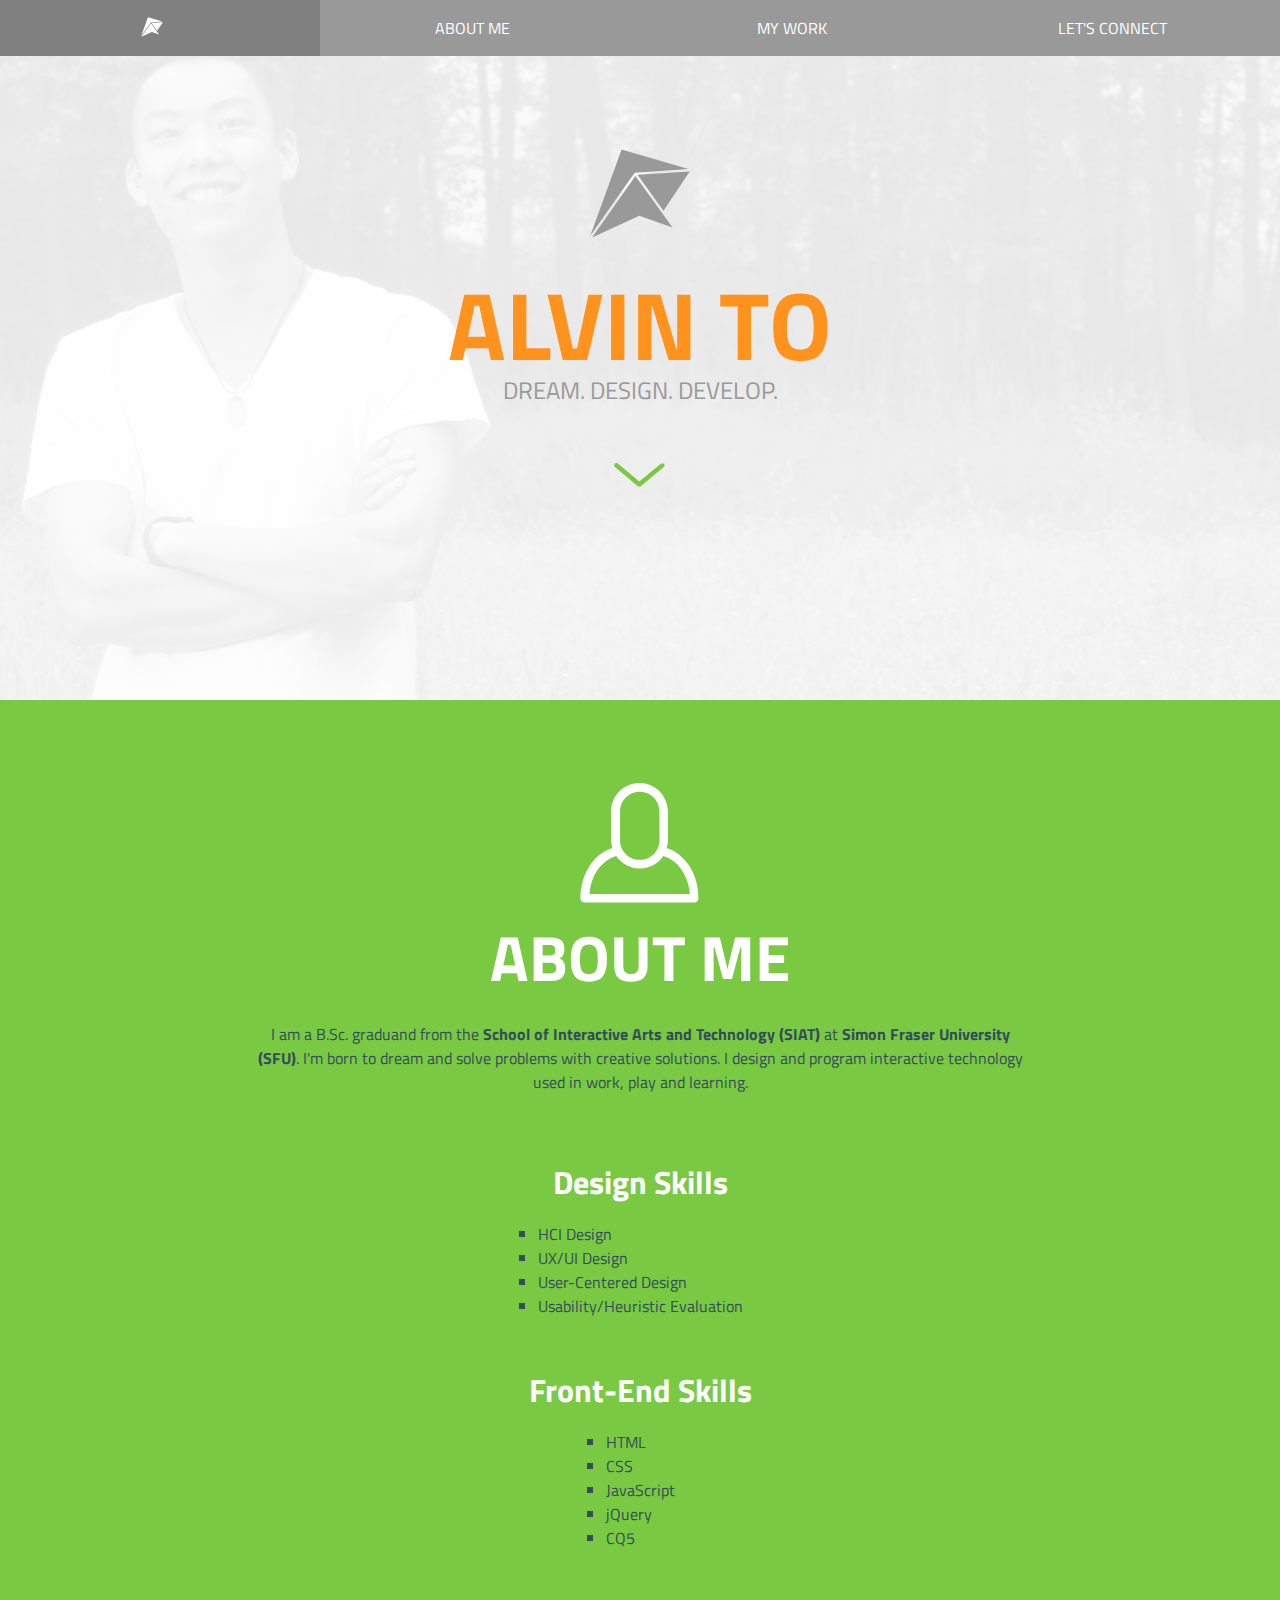
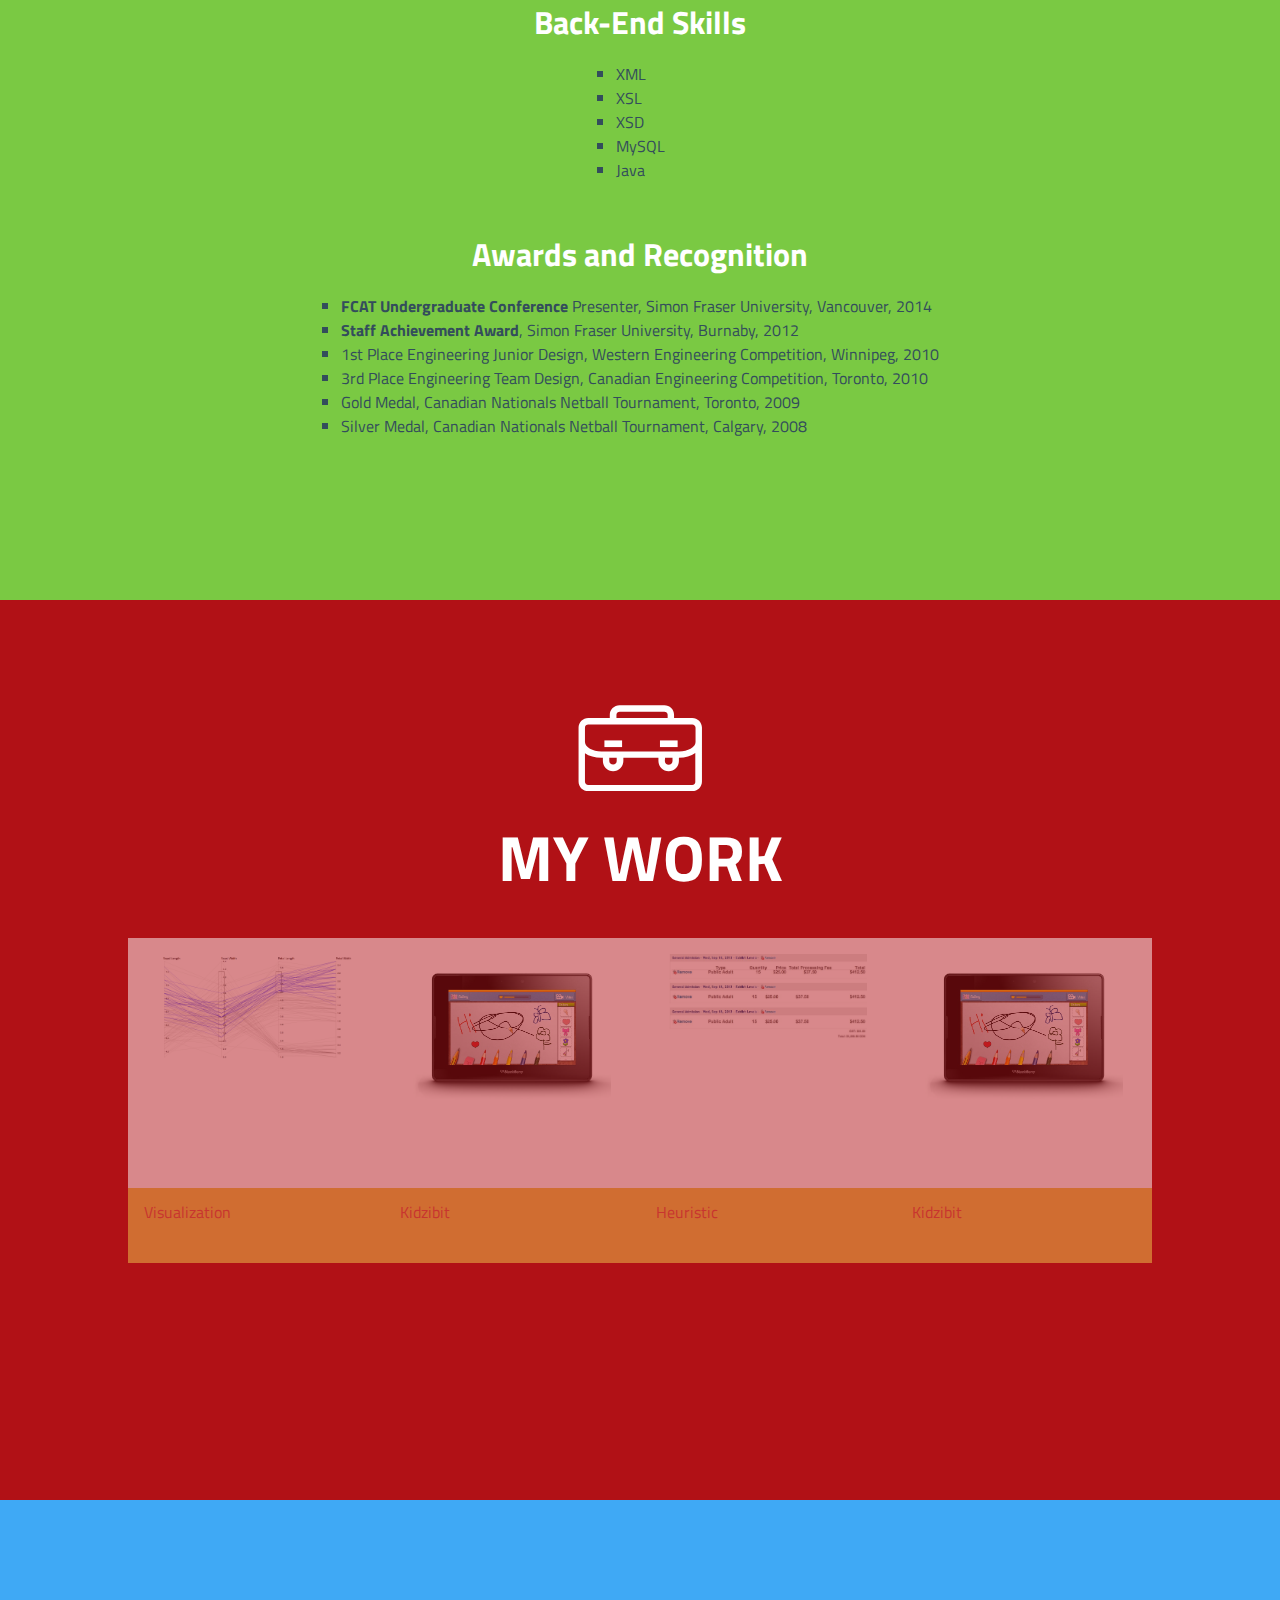
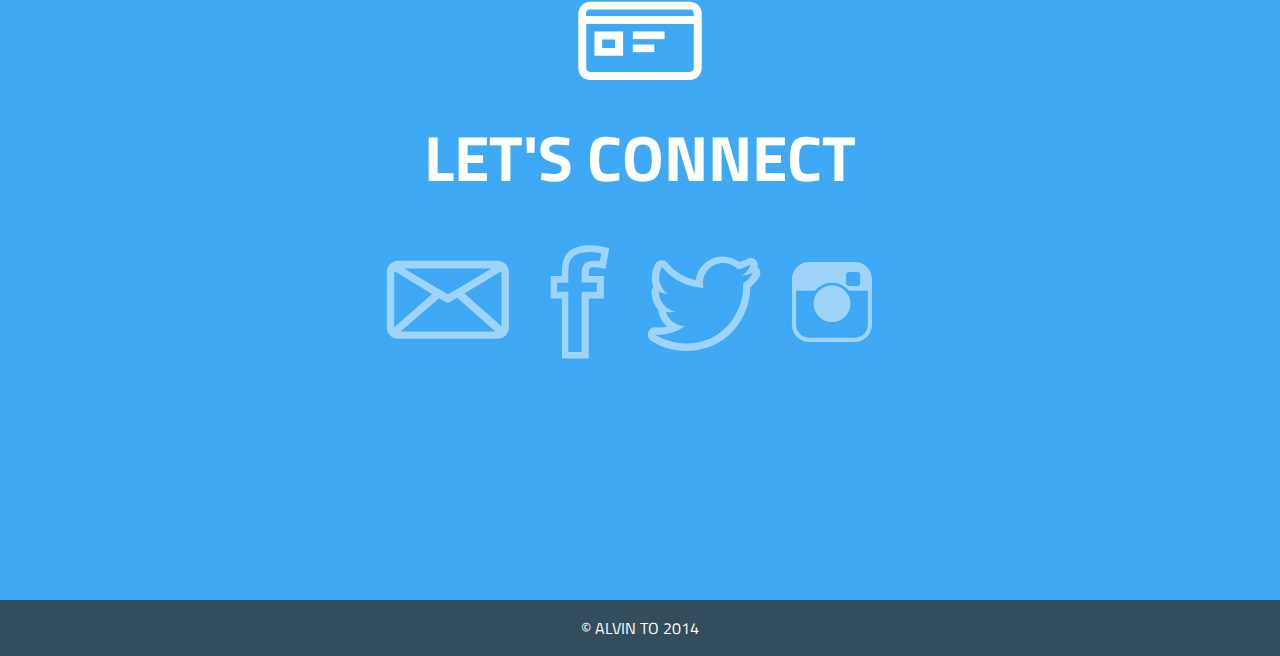
==== code/index.html @ deee322d "validated; added heuristic project to #work" ====
<!DOCTYPE html>
<html lang="en">
	<head>
		<meta charset="utf-8">
		<meta name="viewport" content="width=device-width, initial-scale=1.0">
		<title>Alvin To's Portfolio</title>
		<link href='http://fonts.googleapis.com/css?family=Titillium+Web:400,200,400italic,300italic,300,200italic,700,700italic,600italic,600,900' rel='stylesheet' type='text/css'>
		<link rel="shortcut icon" href="icons/favicon.ico" type="image/x-icon" />
		<link rel="stylesheet" href="css/main.css">
		<link rel="stylesheet" href="css/icons.css">
		<link rel="stylesheet" href="css/grid.css">
		<script type="text/javascript" src="js/jquery.js"></script>
    	<script type="text/javascript" src="js/ui.js"></script>
	</head>
	<body>
		<header class="fixed">
			<a id="navToggle"><img id="menu_list" alt="menu" src="icons/menu.svg"></a>
      		<nav class="grid">   
      			<div class="col-1of4">
		        	<a href="index.html" class="main-menu"><img id="home" alt="logo" src="img/logo100_white.svg"></a>
		        </div>   
		        <div class="col-1of4">
		        	<a href="#about" class="main-menu">ABOUT ME</a>
		        </div>
		        <div class="col-1of4">
		        	<a href="#work" class="main-menu">MY WORK</a>
		        </div>
		        <div class="col-1of4">
		        	<a href="#connect" class="main-menu">LET'S CONNECT</a>
		        </div>
		    </nav>
	    </header>
		<section id="landing" class="height_container">
			<div class="col-1of1">
				<a href="index.html"><img id="logo" class="fade_out" alt="logo" src="img/logo100_grey.svg"></a>
			</div>
			<div class="col-1of1">
				<h1>ALVIN TO</h1>
				<h4>DREAM. DESIGN. DEVELOP.</h4>
			</div>
			<div class="col-1of1">
				<a href="#about"><img class="fade_out arrow" alt="down arrow" src="icons/down_arrow.svg"></a>
			</div>
		</section>
		<section id="about" class="height_container">
			<img alt="" class="section_icons" src="icons/profile.svg">
			<h2>ABOUT ME</h2>
			<div class="container center_bullets">
				<p>
					I am a B.Sc. graduand from the <a href="http://www.sfu.ca/siat.html">School of Interactive Arts and Technology (SIAT)</a> at <a href="http://www.sfu.ca">Simon Fraser University (SFU)</a>. I'm born to dream and solve problems with creative solutions. I design and program interactive technology used in work, play and learning.
				</p>
				<h3>
					Design Skills
				</h3>
				<ul>
					<li>HCI Design</li>
					<li>UX/UI Design</li>
					<li>User-Centered Design</li>
					<li>Usability/Heuristic Evaluation</li>
				</ul>
				<h3>
					Front-End Skills
				</h3>
				<ul>
					<li>HTML</li>
					<li>CSS</li>
					<li>JavaScript</li>
					<li>jQuery</li>
					<li>CQ5</li>
				</ul>
				<h3>
					Back-End Skills
				</h3>
				<ul>
					<li>XML</li>
					<li>XSL</li>
					<li>XSD</li>
					<li>MySQL</li>
					<li>Java</li>
				</ul>
				<h3>
					Awards and Recognition
				</h3>
				<ul>
					<li><a href="http://www.sfu.ca/fcat/blog/spring-2014/darkvoid-ugc-profile.html">FCAT Undergraduate Conference</a> Presenter, Simon Fraser University, Vancouver, 2014</li>
					<li><a href="http://www.sfu.ca/human-resources/recognition/staff-achievement-awards.html">Staff Achievement Award</a>, Simon Fraser University, Burnaby, 2012</li>
					<li>1st Place Engineering Junior Design, Western Engineering Competition, Winnipeg, 2010</li>
					<li>3rd Place Engineering Team Design, Canadian Engineering Competition, Toronto, 2010</li>
					<li>Gold Medal, Canadian Nationals Netball Tournament, Toronto, 2009</li>
					<li>Silver Medal, Canadian Nationals Netball Tournament, Calgary, 2008</li>
				</ul>
			</div>
		</section>
		<section id="work" class="height_container">
			<img alt="" class="section_icons" src="icons/portfolio.svg">
			<h2>MY WORK</h2>
			<div class="container">
				<div class="col-1of4">
					<div class=".tile_container fade_in">
						<a href="parallel.html">
							<div class="tile_background">
								<img alt="project" class="tile_image" src="img/parallel.png">
							</div>
							<div class="tile_description" >
								<p>
									Visualization
								</p>
							</div>
						</a>
					</div>
				</div>
				<div class="col-1of4">
					<div class=".tile_container fade_in">
						<a href="kidzibit.html">
							<div class="tile_background">
								<img alt="project" class="tile_image" src="img/kidzibit_01.jpg">
							</div>
							<div class="tile_description">
								<p>
									Kidzibit
								</p>
							</div>
						</a>
					</div>
				</div>
				<div class="col-1of4">
					<div class=".tile_container fade_in">
						<a href="science_world.html">
							<div class="tile_background">
								<img alt="project" class="tile_image" src="img/science_world_01.jpg">
							</div>
							<div class="tile_description" >
								<p>
									Heuristic
								</p>
							</div>
						</a>
					</div>
				</div>
				<div class="col-1of4">
					<div class=".tile_container fade_in">
						<a href="kidzibit.html">
							<div class="tile_background">
								<img alt="project" class="tile_image" src="img/kidzibit_01.jpg">
							</div>
							<div class="tile_description">
								<p>
									Kidzibit
								</p>
							</div>
						</a>
					</div>
				</div>
			</div>
		</section>
		<section id="connect" class="height_container">
			<img alt="" class="section_icons" src="icons/contact.svg">
			<h2>LET'S CONNECT</h2>
			<div class="container network_icons">
				<div class="col-1of4 fade_in">
					<a href="mailto:apt6@sfu.ca">
						<img alt="email" src="icons/email.svg">
					</a>
				</div>
				<div class="col-1of4 fade_in">
					<a href="http://www.facebook.com/TheRealAlvinTo">
						<img alt="facebook" src="icons/facebook.svg">
					</a>
				</div>	
				<div class="col-1of4 fade_in">
					<a href="http://www.twitter.com/TheRealAlvinTo">
						<img alt="twitter" src="icons/twitter.svg">
					</a>
				</div>	
				<div class="col-1of4 fade_in">
					<a href="http://www.instagram.com/TheRealAlvinTo">
						<img alt="instagram" src="icons/instagram.svg">
					</a>
				</div>		
			</div>
		</section>
		<footer>
        	<p>© ALVIN TO 2014</p>
        </footer>
	</body>
	
</html>
---- code/css/main.css ----
/* colour theme: Navy [#334D5C], Pink [#ff7bac], Green [#7ac943], Yellow [#EFC94C], Dark Orange [#DF5A49], Orange [#FF931E], Red [#ff1d25], Black [#1a1a1a], Gray [#999999], Blue [#3fa9f5]*/

html {
	margin: 0;
}

body {
	margin: 0;
	width: 100%;
}

header {
	z-index: 9999;
}

footer {
	margin: 0;
	background: #334D5C;
}

footer p {
	margin: 0;
	padding: 1rem;
	color: white;
	text-align: center;
}

.container {
	margin-right: auto;
	margin-left: auto;
	width: 80%;
}

.height_container {
	padding-top: 5rem;
}

.fixed {
	width: 100%;
	position: fixed;
}

.fade_in {
   opacity: 0.5;
   transition: opacity .25s ease-in-out;
   -moz-transition: opacity .25s ease-in-out;
   -webkit-transition: opacity .25s ease-in-out;
}

.fade_in:hover, .fade_in:focus, .fade_in:active {
    opacity: 1;
}

.fade_out {
   opacity: 1;
   transition: opacity .25s ease-in-out;
   -moz-transition: opacity .25s ease-in-out;
   -webkit-transition: opacity .25s ease-in-out;
}

.fade_out:hover, .fade_out:focus, .fade_out:active {
    opacity: 0.5;
}

iframe {
	
}

.section_icons {
	display: block;
	width: 10%;
	margin-left: auto;
    margin-right: auto;
}

.arrow{
	display: block;
    margin-left: auto;
    margin-right: auto;
    max-width: 70px;
}

.left_arrow{
	display: inline-block;
    margin-left: auto;
    margin-right: auto;
    max-width: 70px;
/*    position: fixed;*/
    float: left;
}

.right_arrow{
	display: inline-block;
    margin-left: auto;
    margin-right: auto;
    max-width: 70px;
/*    position: fixed;*/
    float: right;
}

.center_bullets {
	text-align: center;
}

#landing {
	margin: 0;
	background: url(../img/side_shot_v.jpg);
	background-position: left;
	background-size: cover;
    background-repeat: no-repeat;
	height: 700px;
}

#logo {
	display: block;
    margin-left: auto;
    margin-right: auto;
    padding-top: 4rem;
    max-width: 100px;
}

#landing h1 {
	display: block;
	margin-bottom: 0;
	margin-top: 2rem;
	margin-left: auto;
    margin-right: auto;
    color: #ff931e;
	text-align: center;
	line-height: 6rem;
}

#landing h4 {
	display: block;
	margin-top: 0;
	margin-left: auto;
    margin-right: auto;
	font-weight: normal;
	color: #999999;
	text-align: center;
}

#about {
	margin: 0;
	background-color: #7ac943;
	min-height: 1500px;
	overflow: auto;
}

#about img {
	max-width: 80%;
}

#about h3, .project h3 {
	max-width: 80%;
	margin-bottom: 0;
	color: #FFFFFF;
}

#about h3 {
	max-width: 100%;
	margin-bottom: 0;
	color: #FFFFFF;
	text-align: center;
}

.project h3 {
	line-height: 2rem;
}

#about p {
	max-width: 100%;
	margin-right: 8rem;
	margin-left: 8rem;
	margin-bottom: 0;
	padding: 0;
	padding-bottom: 2rem;
	color: #334D5C;
	text-align: center;
}

#about ul {
	display: inline-block;
	text-align: left;
	max-width: 80%;
	padding: 0;
	color: #334D5C;
	list-style-type: square;
}

#about h2, #work h2, #connect h2{
	margin: 0;
	padding-top: 0;
	color: white;
	text-align: center;
}

#about a, .project_description a {
	text-decoration: none;
	font-weight: bold;
	color: #334D5C;
}

#about a:hover, #about a:focus, #about a:active, .project_description a:hover, .project_description a:focus, .project_description a:active {
	color: white;
	-webkit-transition: color 0.5s;
	transition: color 0.5s;
}

#work {
	margin: 0;
	background-color: #b11116;
	min-height: 900px;
	overflow: auto;
}

#work a {
	text-decoration: none;
}

.tile_container {
	display: block;
}

.tile_background {
	display: block;
	background-color: white;
	margin-top: 2rem;
	height: 250px;
}

.tile_image {
	display: block;
	max-width: 90%;
	max-height: 200px;
	padding: 1rem;
	margin-right: auto;
	margin-left: auto;
}

.tile_description {
	display: block;
	width: 100%;
	background-color: #EFC94C;
	min-height: 75px;
}

.tile_description p {
	display: block;
	margin: 0;
	margin-bottom: 1rem;
	padding: 1rem;
	line-height: 1rem;
	color: #DF5A49;
}

.project {
	margin: 0;
	background-color: #DF5A49;
	min-height: 700px;
	overflow: auto;
}

.project img {
	margin-top: 1.5rem;
	width: 90%;
}

.project_title {
	text-align: center;
}

.project_title h1 {
	margin-top: 2rem;
	margin-bottom: 0;
	color: white;
	line-height: 5rem;
}

.project_title p {
	text-align: center;
	margin-top: 2rem;
	margin-bottom: 2rem;
	color: white;
}

.project_images img {
	width: 100%;
	margin-left: auto;
	margin-right: auto;
}

.project_description {
	display: block;
}

.project_overview h4 {
	margin-top: 1.5rem;
	margin-bottom: 0;
	padding-right: 1rem;
	color: white;
}

.project_description p, .project_overview p, .project_overview ul {
	display: block;
	width: 100%;
	padding-right: 1rem;
	color: white;
}

.project_overview ul {
	list-style: square;
}

#connect {
	margin: 0;
	background-color: #3fa9f5;
	min-height: 700px;
	overflow: auto;
}

.network_icons {
	max-width: 40%;
	margin-top: 2rem;
}

h1 { 
	font-family: 'Titillium Web', sans-serif;
	font-size: 6rem;
}

h2 { 
	font-family: 'Titillium Web', sans-serif;
	font-size: 4rem;
}

h3 { 
	font-family: 'Titillium Web', sans-serif;
	font-size: 2rem;
	color: white;
}

h4 {
	font-family: 'Titillium Web', sans-serif;
	font-size: 1.5rem;
}

p, ul li {
	font-family: 'Titillium Web', sans-serif;
	font-size: 1rem;
}

nav a {
	width: 100%;
	font-family: 'Titillium Web', sans-serif;
	font-weight: normal;
}

a {
	width: 100%;
	font-family: 'Titillium Web', sans-serif;
	font-weight: normal;
}

nav a, nav a:visited {
	display: inline-block;
	color: #FFFFFF;
	padding: 1em;
	text-decoration: none;
	-webkit-transition: background-color 0.5s;
	transition: background-color 0.5s;
}

nav a.main-menu {
	background-color: #999999;
	text-align: center;
	padding-top: 1rem;
	padding-left: 0;
	max-height: 56px;
}

nav a:hover, nav a:active, nav a:focus {
	background-color: gray;
	color: white;
}

#navToggle {
	width: 100%;
	font-family: 'Titillium Web', sans-serif;
	font-weight: normal;
	display: none;
	background-color: #999999;
	color: #FFFFFF;
	padding: 1em 1.25em;
	text-decoration: none;
	text-align: left;
	max-height: 56px;
	transitionL background-color 0.5s;
	-webkit-transitionL background-color 0.5s;
}

#navToggle:hover{
	background-color: gray;
}

#home, #menu_list {
    max-width: 22px;
}
---- code/css/grid.css ----
.col-1of1 {
	display: block;
	max-width: 60%;
	margin-right: auto;
	margin-left: auto;
}

.col-1of2 {
	width: 40%;
	display: inline-block;
	margin-left: auto;
	margin-right: auto;
	vertical-align: top;
	padding: 0;
}

.col-1of3 {
	width: 33.33333%;
	display: inline-block;
	float: left;
	vertical-align: top;
	padding: 0; 
}

.col-2of3 {
	width: 66.66666%;
	display: inline-block;
	float: left;
	vertical-align: top;
	padding: 0; 
}

iframe {
	width: 100%;
	min-height: 700px;
}

.col-1of4 {
	width: 25%;
	display: inline-block;
	margin: 0;
	padding: 0; 
	float: left;
}

.grid:after {
	content: "";
	display: block;
	clear: both;
}

*, *:after, *:before {
	-webkit-box-sizing: border-box;
	-moz-box-sizing: border-box;
	box-sizing: border-box;
}

@media (max-width: 480px) {
	.container {
		width: 90%;
	}

	.fade-in, .fade-out:hover, .fade-out:focus, .fade-out:active {
	    opacity: 1;
	}

	.section_icons {
		width: 40%;
	}

	.left_arrow, .right_arrow {
		margin: 0;
		max-width: 50px;
	}

	#logo {
		padding-top: 2rem;
	}

	#landing h1 {
		margin-top: 0;
		font-size: 4rem;
		line-height: 4rem;
	}

	#landing h4 {
		font-size: 1.3rem;
	}

	#about h2, #work h2, #connect h2 {
		font-size: 2rem;
	}

	#about h3 {
		font-size: 1.2rem;
	}

	#about p {
		margin-top: 0.5rem;
		margin-right: 0;
		margin-left: 0;
	}

	.project-title h1 {
		font-size: 3rem;
		margin-top: 2rem;
		margin-bottom: 0;
		color: white;
		line-height: 3rem;
	}

	.project-overview h4 {
		font-size: 1rem;
		max-width: 100%;
		margin-top: 1rem;
		margin-bottom: 0;
		margin-right: auto;
		margin-left: auto;
		color: white;
	}

	.project-title p, .project-description p, .project-overview p, .project-overview ul {
		max-width: 100%;
		margin-top: 0.5rem;
		margin-right: auto;
		margin-left: auto;
		color: white;
	}

	.project-images img{
		margin-right: auto;
		margin-left: auto;
		max-width: 100%;
	}

	.network_icons {
		max-width: 30%;
		margin-top: 2rem;
	}

	.col-1of1 {
		max-width: 100%;
		margin-right: auto;
		margin-left: auto;
	}

	.col-1of3 {
		width: 100%;
		display: block;
		margin-right: auto;
		margin-left: auto;
	}

	.col-2of3 {
		width: 100%;
		display: block;
		margin-right: auto;
		margin-left: auto;
	}
	
	.col-1of4 {
		width: 100%;
		display: block;
		margin-right: auto;
		margin-left: auto; 
	}
}
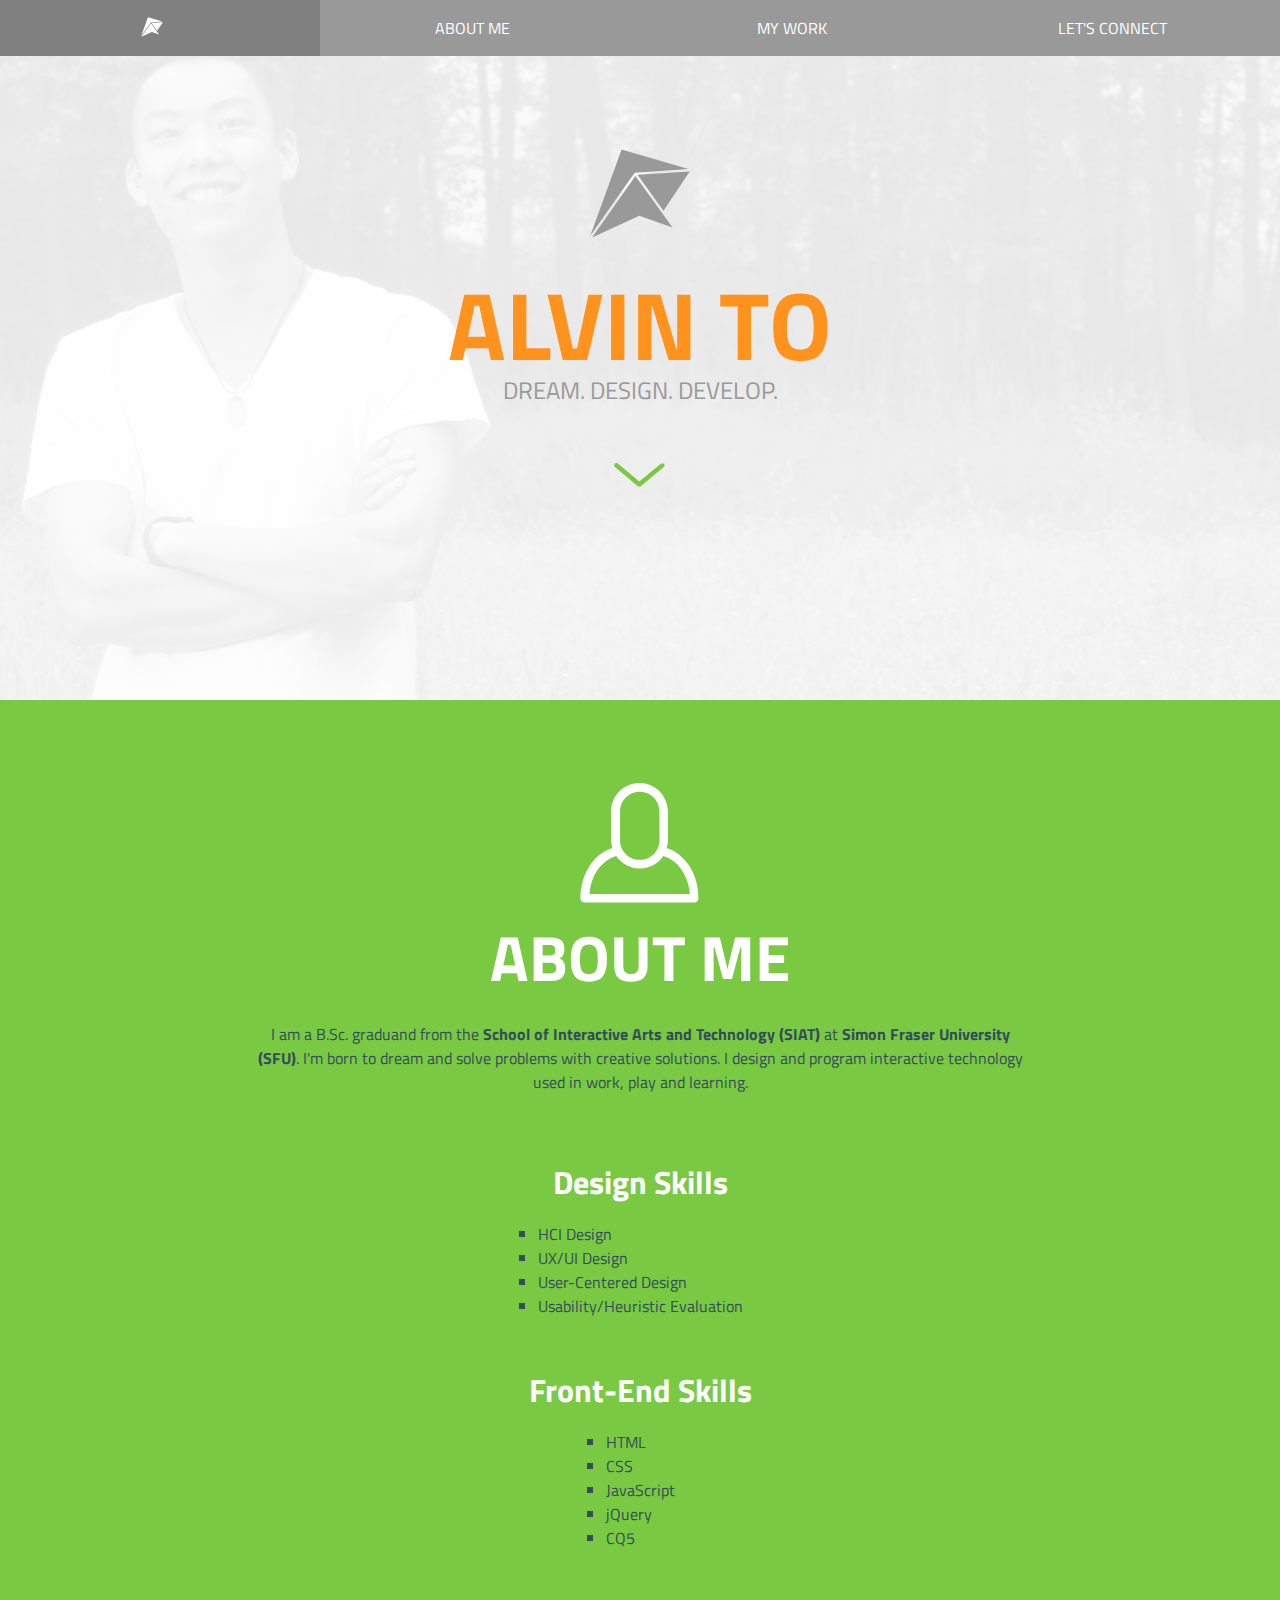
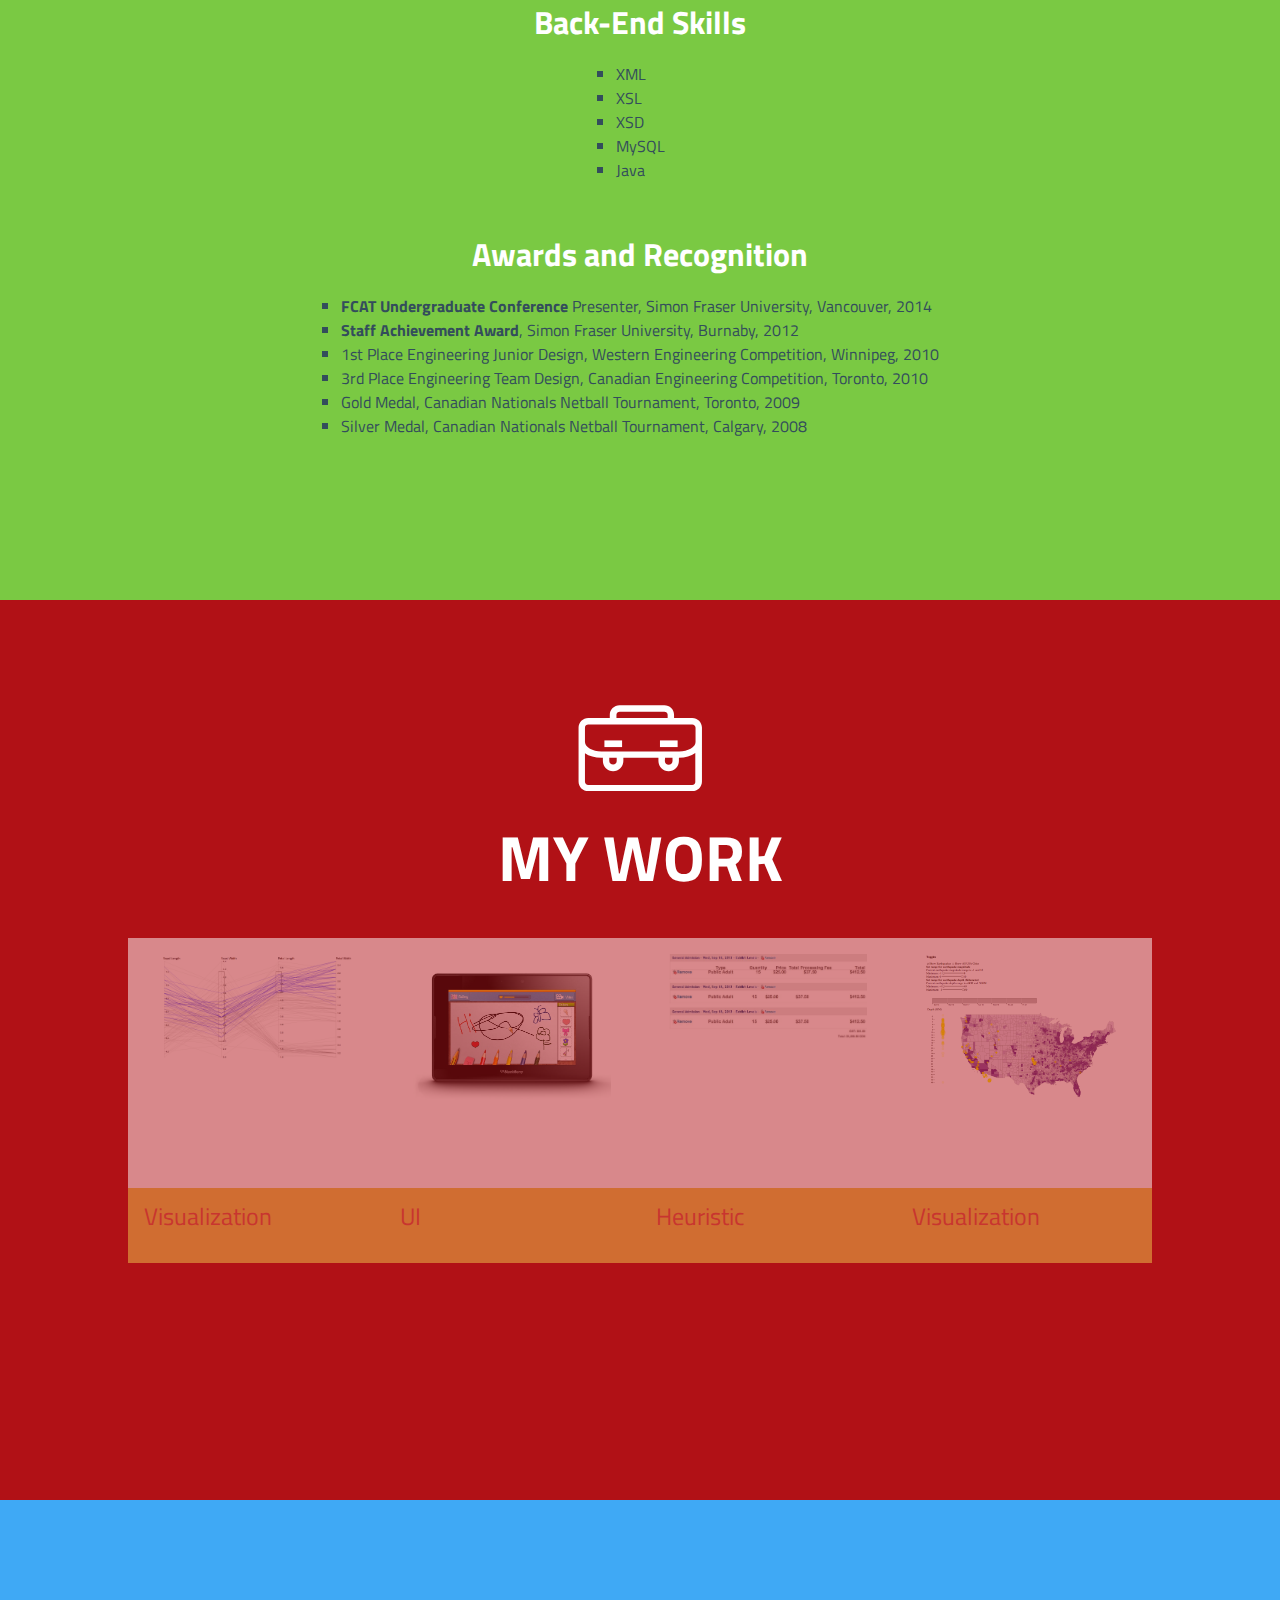
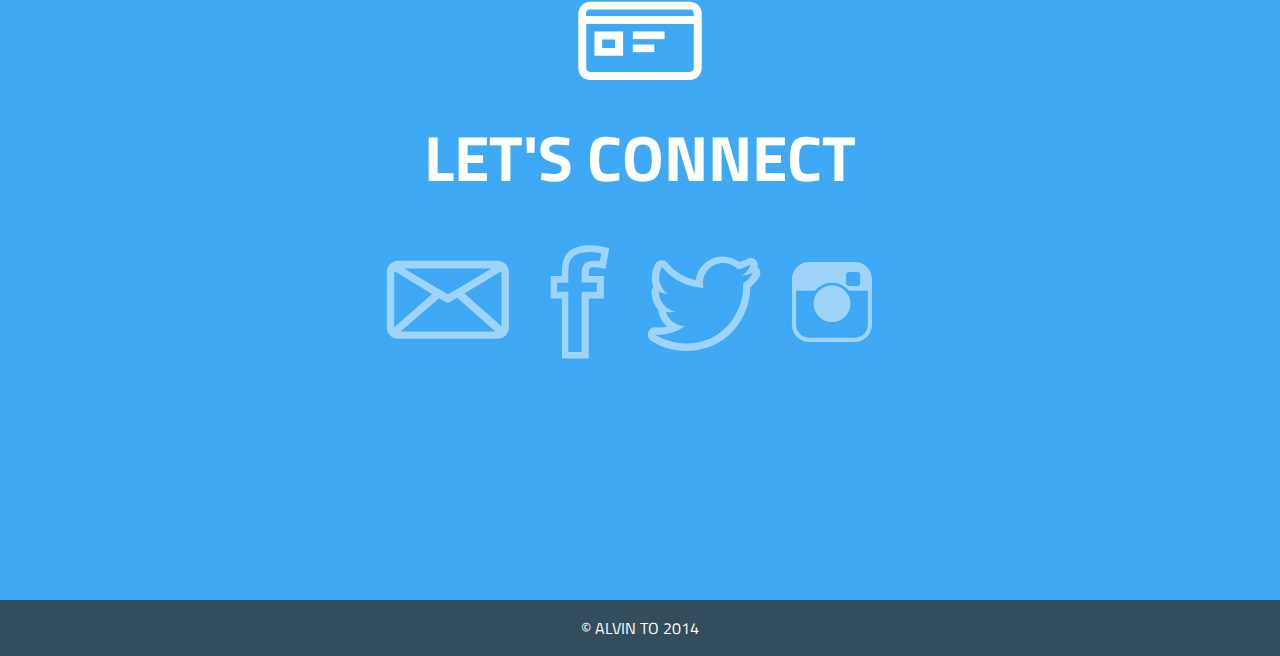
==== commit 08ed597f: "added earthquakes.html link to #work" ====
--- a/code/index.html
+++ b/code/index.html
@@ -117,7 +117,7 @@
 							</div>
 							<div class="tile_description">
 								<p>
-									Kidzibit
+									UI
 								</p>
 							</div>
 						</a>
@@ -141,11 +141,11 @@
 					<div class=".tile_container fade_in">
 						<a href="kidzibit.html">
 							<div class="tile_background">
-								<img alt="project" class="tile_image" src="img/kidzibit_01.jpg">
+								<img alt="project" class="tile_image" src="img/earthquakes_01.png">
 							</div>
 							<div class="tile_description">
 								<p>
-									Kidzibit
+									Visualization
 								</p>
 							</div>
 						</a>
--- a/code/css/main.css
+++ b/code/css/main.css
@@ -294,7 +294,7 @@
 	display: block;
 }
 
-.project_overview h4 {
+.project_description h4, .project_overview h4  {
 	margin-top: 1.5rem;
 	margin-bottom: 0;
 	padding-right: 1rem;
--- a/code/css/grid.css
+++ b/code/css/grid.css
@@ -1,66 +1,332 @@
-.col-1of1 {
-	display: block;
-	max-width: 60%;
-	margin-right: auto;
-	margin-left: auto;
+@media (min-width: 1200px) {
+	.tile_description p {
+		font-size: 1.5rem;
+		line-height: 1.5rem;
+	}
+
+	.col-1of1 {
+		display: block;
+		max-width: 60%;
+		margin-right: auto;
+		margin-left: auto;
+	}
+
+	.col-1of2 {
+		width: 40%;
+		display: inline-block;
+		margin-left: auto;
+		margin-right: auto;
+		vertical-align: top;
+		padding: 0;
+	}
+
+	.col-1of3 {
+		width: 33.33333%;
+		display: inline-block;
+		float: left;
+		vertical-align: top;
+		padding: 0; 
+	}
+
+	.col-2of3 {
+		width: 66.66666%;
+		display: inline-block;
+		float: left;
+		vertical-align: top;
+		padding: 0; 
+	}
+
+	iframe {
+		width: 100%;
+		min-height: 700px;
+	}
+
+	.col-1of4 {
+		width: 25%;
+		display: inline-block;
+		margin: 0;
+		padding: 0; 
+		float: left;
+	}
+
+	.grid:after {
+		content: "";
+		display: block;
+		clear: both;
+	}
+
+	*, *:after, *:before {
+		-webkit-box-sizing: border-box;
+		-moz-box-sizing: border-box;
+		box-sizing: border-box;
+	}
+
 }
 
-.col-1of2 {
-	width: 40%;
-	display: inline-block;
-	margin-left: auto;
-	margin-right: auto;
-	vertical-align: top;
-	padding: 0;
+@media (max-width: 1200px) {
+	.container {
+		width: 85%;
+	}
+
+	.fade_in, .fade_out:hover, .fade_out:focus, .fade_out:active {
+	    opacity: 1;
+	}
+
+	.section_icons {
+		width: 15%;
+	}
+
+	.left_arrow, .right_arrow {
+		margin: 0;
+		max-width: 50px;
+	}
+
+	#logo {
+		padding-top: 4rem;
+	}
+
+	#landing h1 {
+		margin-top: 2rem;
+		font-size: 6rem;
+		line-height: 4rem;
+	}
+
+	#landing h4 {
+		margin-top: 1rem;
+		font-size: 1.75rem;
+	}
+
+	#about h2, #work h2, #connect h2 {
+		font-size: 2.5rem;
+	}
+
+	#about h3 {
+		font-size: 1.85rem;
+	}
+
+	#about p {
+		margin-top: 0.5rem;
+		margin-right: 0;
+		margin-left: 0;
+	}
+
+	.tile_description p {
+		font-size: 1.5rem;
+		line-height: 1.5rem;
+	}
+
+	.project_title h1 {
+		font-size: 5rem;
+		margin-top: 2rem;
+		margin-bottom: 0;
+		color: white;
+		line-height: 4.5rem;
+	}
+
+	.project_description h4, .project_overview h4 {
+		font-size: 1rem;
+		max-width: 100%;
+		margin-top: 1rem;
+		margin-bottom: 0;
+		margin-right: auto;
+		margin-left: auto;
+		color: white;
+	}
+
+	.project_title p, .project_description p, .project_overview p, .project_overview ul {
+		max-width: 100%;
+		margin-top: 0.5rem;
+		margin-right: auto;
+		margin-left: auto;
+		color: white;
+	}
+
+	.project_title p {
+		margin-top: 2rem;
+		margin-bottom: 3rem;
+	}
+
+	.project_images img{
+		margin-right: auto;
+		margin-left: auto;
+		max-width: 100%;
+	}
+
+	.network_icons {
+		max-width: 40%;
+		margin-top: 2rem;
+	}
+
+	.col-1of1 {
+		max-width: 100%;
+		margin-right: auto;
+		margin-left: auto;
+	}
+
+	.col-1of3 {
+		width: 100%;
+		display: block;
+		margin-right: auto;
+		margin-left: auto;
+	}
+
+	.col-2of3 {
+		width: 100%;
+		display: block;
+		margin-right: auto;
+		margin-left: auto;
+	}
+	
+	.col-1of4 {
+		width: 25%;
+		display: inline-block;
+		margin: 0;
+		padding: 0; 
+		float: left;
+	}
 }
 
-.col-1of3 {
-	width: 33.33333%;
-	display: inline-block;
-	float: left;
-	vertical-align: top;
-	padding: 0; 
-}
-
-.col-2of3 {
-	width: 66.66666%;
-	display: inline-block;
-	float: left;
-	vertical-align: top;
-	padding: 0; 
-}
-
-iframe {
-	width: 100%;
-	min-height: 700px;
-}
-
-.col-1of4 {
-	width: 25%;
-	display: inline-block;
-	margin: 0;
-	padding: 0; 
-	float: left;
-}
-
-.grid:after {
-	content: "";
-	display: block;
-	clear: both;
-}
-
-*, *:after, *:before {
-	-webkit-box-sizing: border-box;
-	-moz-box-sizing: border-box;
-	box-sizing: border-box;
-}
-
-@media (max-width: 480px) {
+@media (max-width: 768px) {
 	.container {
 		width: 90%;
 	}
 
-	.fade-in, .fade-out:hover, .fade-out:focus, .fade-out:active {
+	.fade_in, .fade_out:hover, .fade_out:focus, .fade_out:active {
+	    opacity: 1;
+	}
+
+	.section_icons {
+		width: 20%;
+	}
+
+	.left_arrow, .right_arrow {
+		margin: 0;
+		max-width: 45px;
+	}
+
+	#logo {
+		padding-top: 2rem;
+	}
+
+	#landing h1 {
+		margin-top: 1rem;
+		font-size: 4rem;
+		line-height: 4rem;
+	}
+
+	#landing h4 {
+		margin-top: 0;
+		font-size: 1.3rem;
+	}
+
+	#about {
+		min-height: 1400px;
+	}
+
+	#about h2, #work h2, #connect h2 {
+		font-size: 2rem;
+	}
+
+	#about h3 {
+		font-size: 1.2rem;
+	}
+
+	#about p {
+		margin-top: 0.5rem;
+		margin-right: 0;
+		margin-left: 0;
+	}
+
+	#work {
+		min-height: 1800px;
+	}
+
+	.tile_description p {
+		font-size: 1.25rem;
+		line-height: 1.5rem;
+	}
+
+	.project_title h1 {
+		font-size: 3rem;
+		margin-top: 2rem;
+		margin-bottom: 0;
+		color: white;
+		line-height: 3rem;
+	}
+
+	.project_description h4, .project_overview h4 {
+		font-size: 1rem;
+		max-width: 100%;
+		margin-top: 1rem;
+		margin-bottom: 0;
+		margin-right: auto;
+		margin-left: auto;
+		color: white;
+	}
+
+	.project_title p, .project_description p, .project_overview p, .project_overview ul {
+		max-width: 100%;
+		margin-top: 0.5rem;
+		margin-right: auto;
+		margin-left: auto;
+		color: white;
+	}
+
+	.project_title p {
+		margin-top: 1.5rem;
+		line-height: 1.25rem;
+	}
+
+	.project_images img{
+		margin-right: auto;
+		margin-left: auto;
+		max-width: 100%;
+	}
+
+	.project_overview ul {
+		max-width: 85%;
+		margin-right: 0;
+	}
+
+	.network_icons {
+		max-width: 20%;
+		margin-top: 2rem;
+	}
+
+	.col-1of1 {
+		max-width: 100%;
+		margin-right: auto;
+		margin-left: auto;
+	}
+
+	.col-1of3 {
+		width: 100%;
+		display: block;
+		margin-right: auto;
+		margin-left: auto;
+	}
+
+	.col-2of3 {
+		width: 100%;
+		display: block;
+		margin-right: auto;
+		margin-left: auto;
+	}
+	
+	.col-1of4 {
+		width: 100%;
+		display: block;
+		margin-right: auto;
+		margin-left: auto; 
+	}
+}
+
+/*@media (max-width: 480px) {
+	.container {
+		width: 90%;
+	}
+
+	.fade_in, .fade_out:hover, .fade_out:focus, .fade_out:active {
 	    opacity: 1;
 	}
 
@@ -101,7 +367,7 @@
 		margin-left: 0;
 	}
 
-	.project-title h1 {
+	.project_title h1 {
 		font-size: 3rem;
 		margin-top: 2rem;
 		margin-bottom: 0;
@@ -109,7 +375,7 @@
 		line-height: 3rem;
 	}
 
-	.project-overview h4 {
+	.project_overview h4 {
 		font-size: 1rem;
 		max-width: 100%;
 		margin-top: 1rem;
@@ -119,15 +385,15 @@
 		color: white;
 	}
 
-	.project-title p, .project-description p, .project-overview p, .project-overview ul {
-		max-width: 100%;
-		margin-top: 0.5rem;
-		margin-right: auto;
-		margin-left: auto;
-		color: white;
-	}
-
-	.project-images img{
+	.project_title p, .project_description p, .project_overview p, .project_overview ul {
+		max-width: 100%;
+		margin-top: 0.5rem;
+		margin-right: auto;
+		margin-left: auto;
+		color: white;
+	}
+
+	.project_images img{
 		margin-right: auto;
 		margin-left: auto;
 		max-width: 100%;
@@ -164,4 +430,4 @@
 		margin-right: auto;
 		margin-left: auto; 
 	}
-}+}*/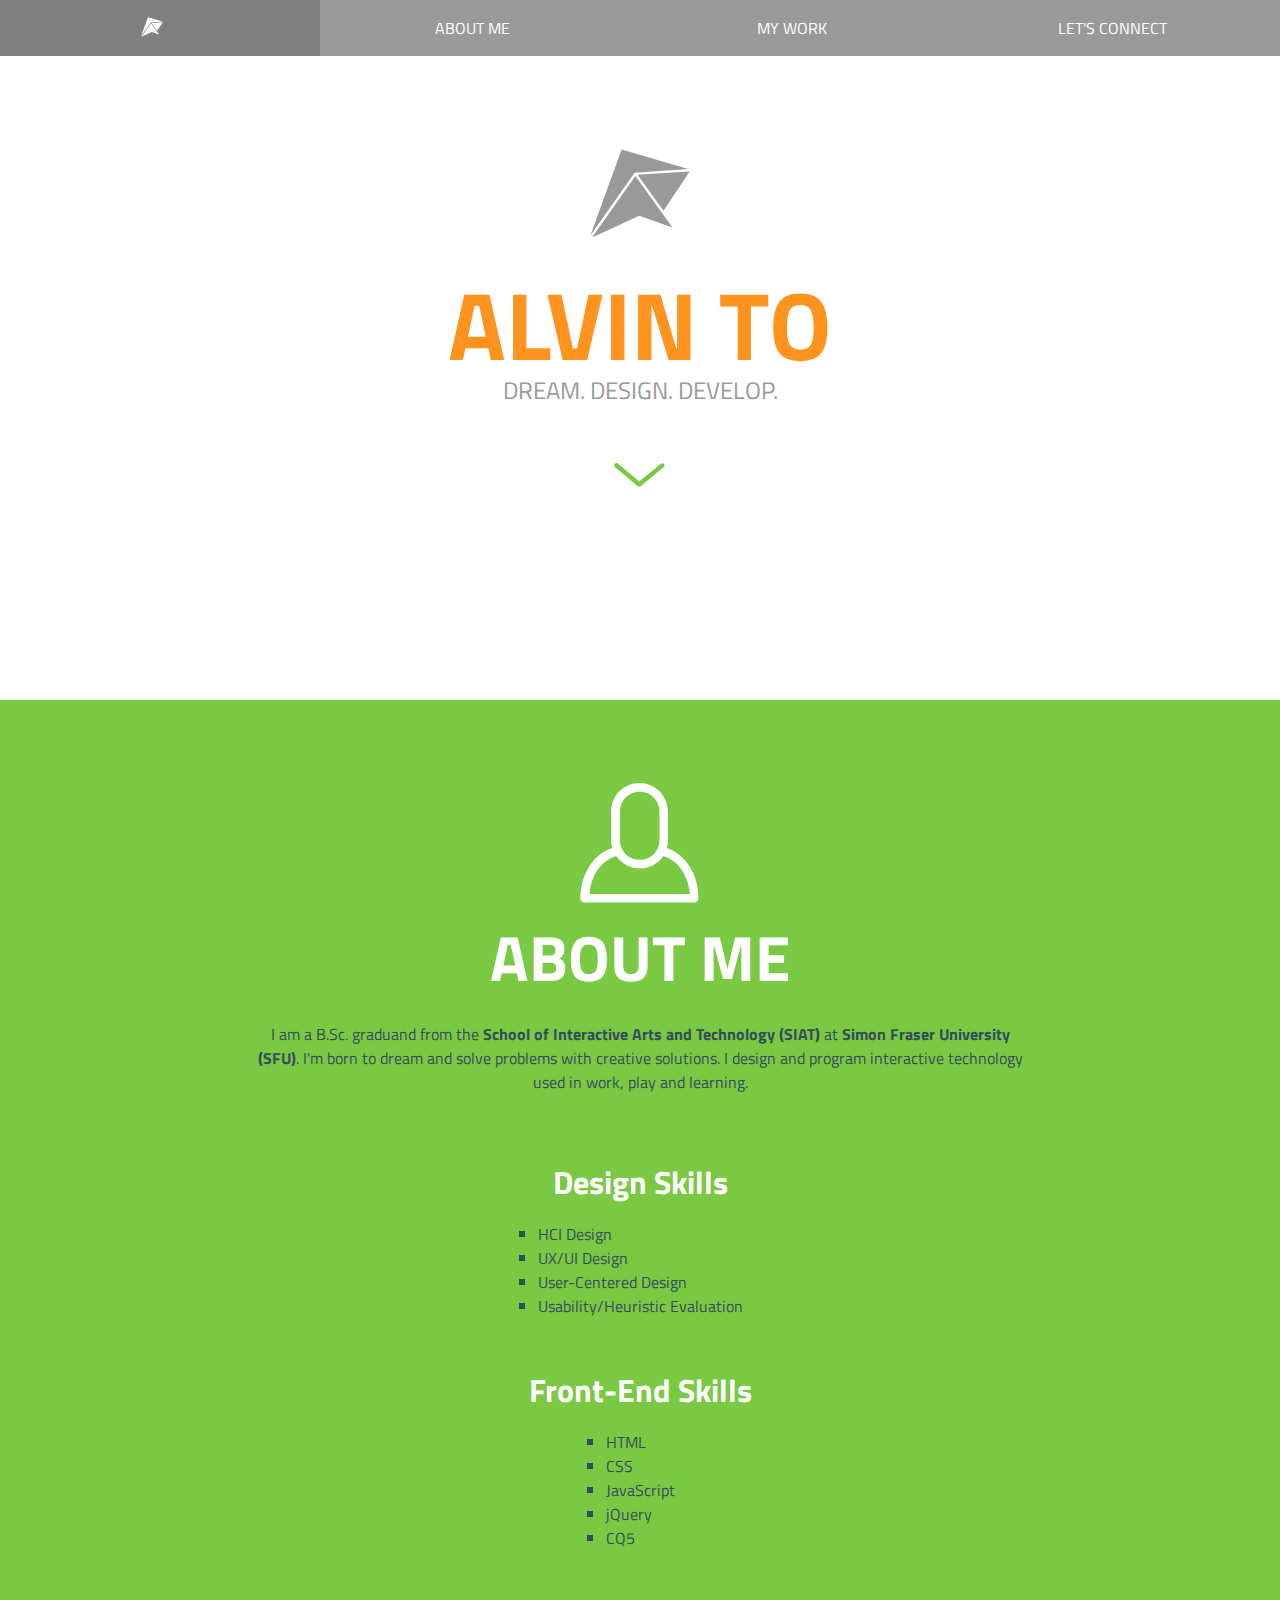
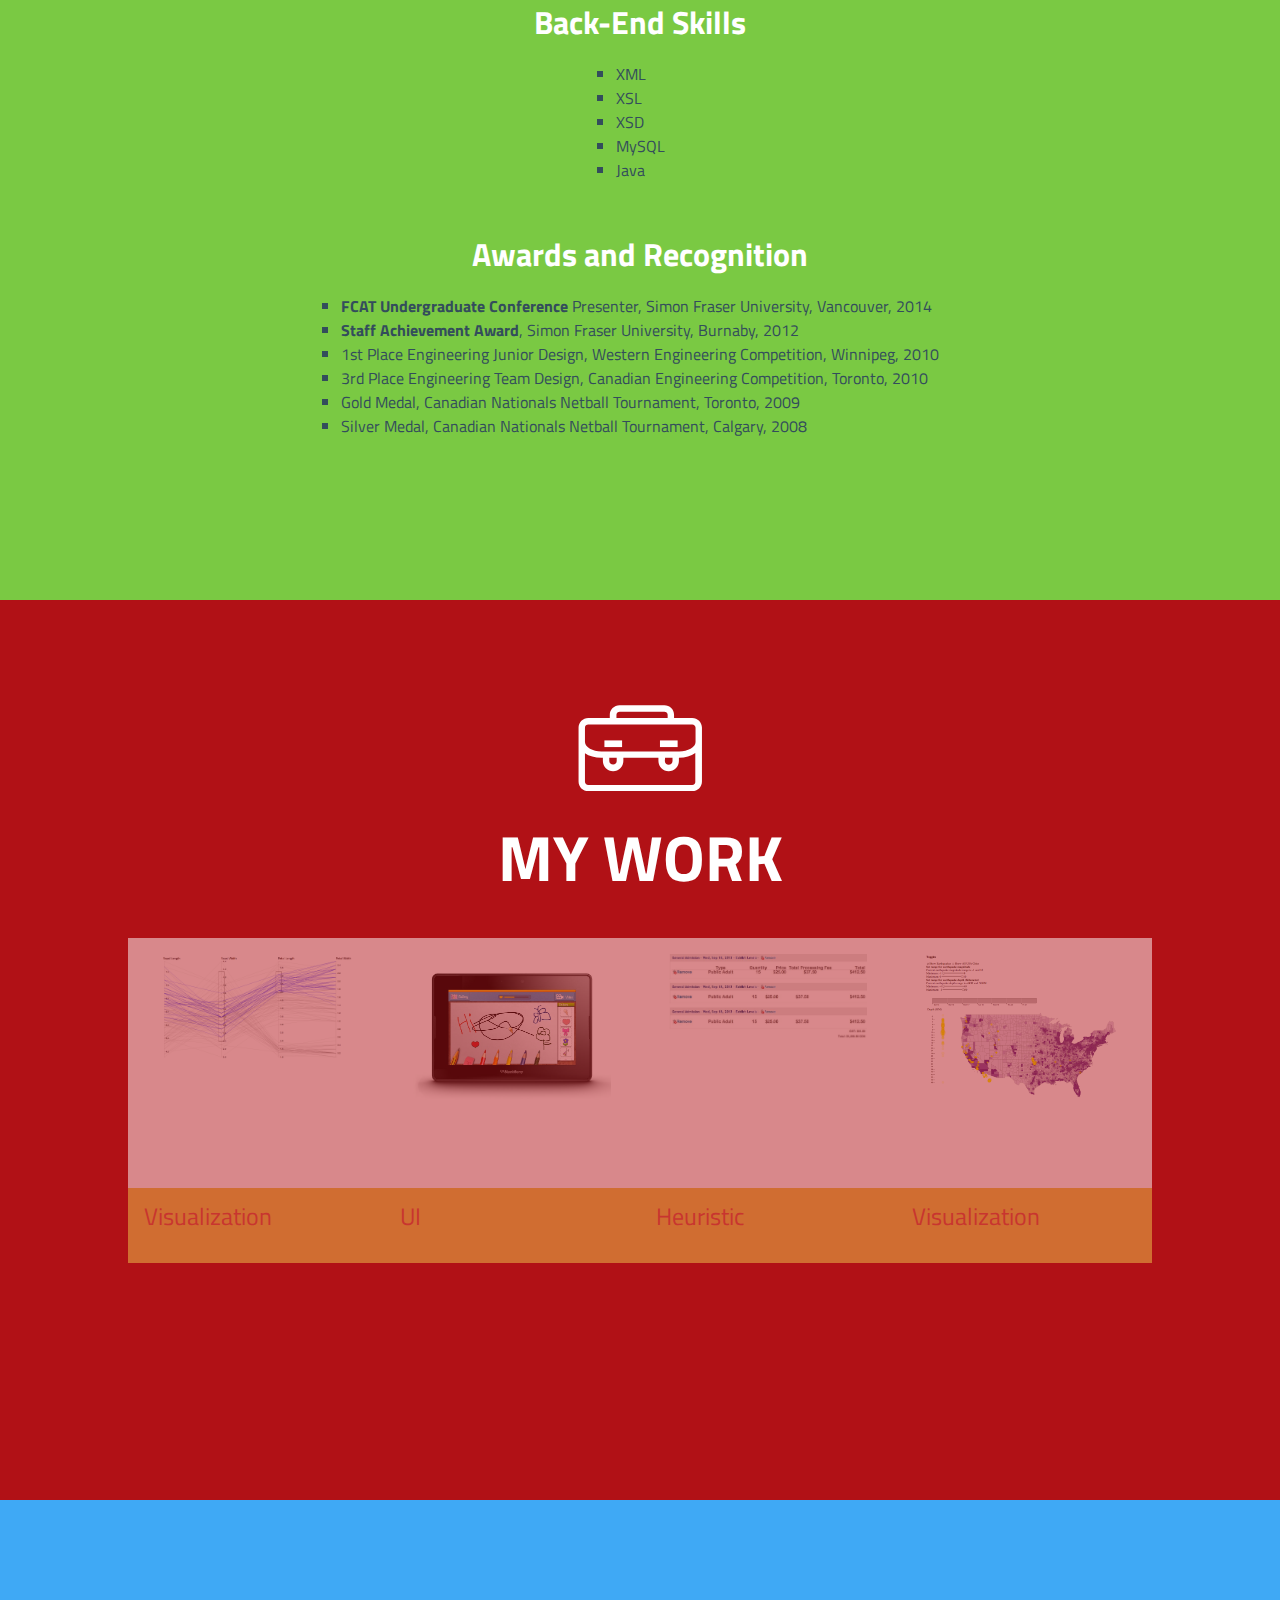
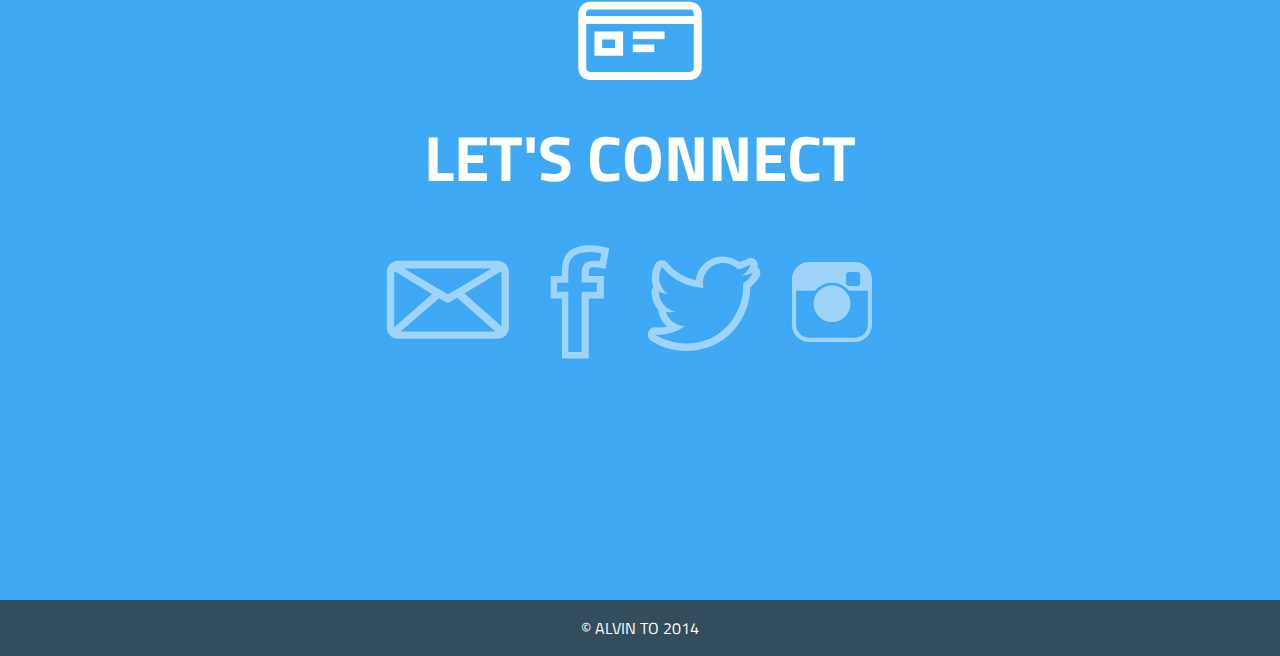
==== commit 4bdf3349: "removed images that don't need. removed icons.css, normalize.css" ====
--- a/code/index.html
+++ b/code/index.html
@@ -7,7 +7,6 @@
 		<link href='http://fonts.googleapis.com/css?family=Titillium+Web:400,200,400italic,300italic,300,200italic,700,700italic,600italic,600,900' rel='stylesheet' type='text/css'>
 		<link rel="shortcut icon" href="icons/favicon.ico" type="image/x-icon" />
 		<link rel="stylesheet" href="css/main.css">
-		<link rel="stylesheet" href="css/icons.css">
 		<link rel="stylesheet" href="css/grid.css">
 		<script type="text/javascript" src="js/jquery.js"></script>
     	<script type="text/javascript" src="js/ui.js"></script>
@@ -139,7 +138,7 @@
 				</div>
 				<div class="col-1of4">
 					<div class=".tile_container fade_in">
-						<a href="kidzibit.html">
+						<a href="earthquakes.html">
 							<div class="tile_background">
 								<img alt="project" class="tile_image" src="img/earthquakes_01.png">
 							</div>
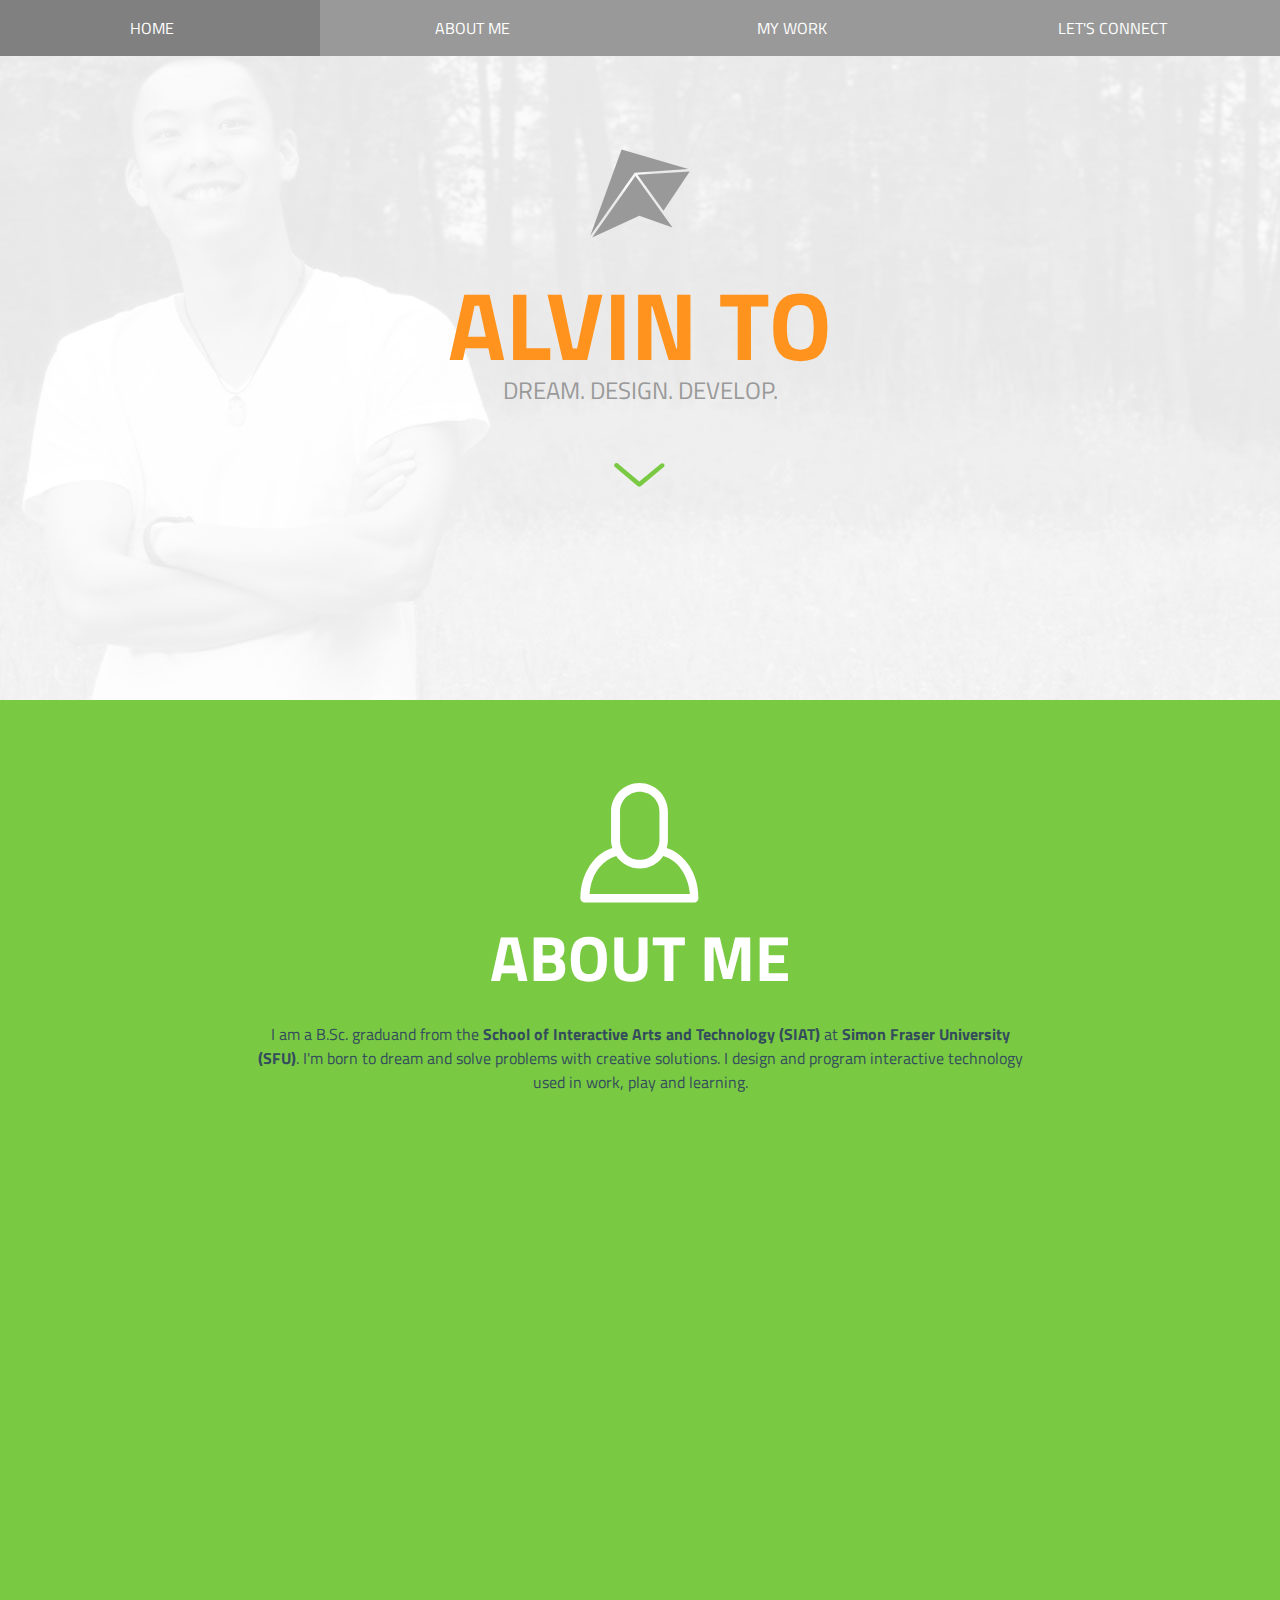
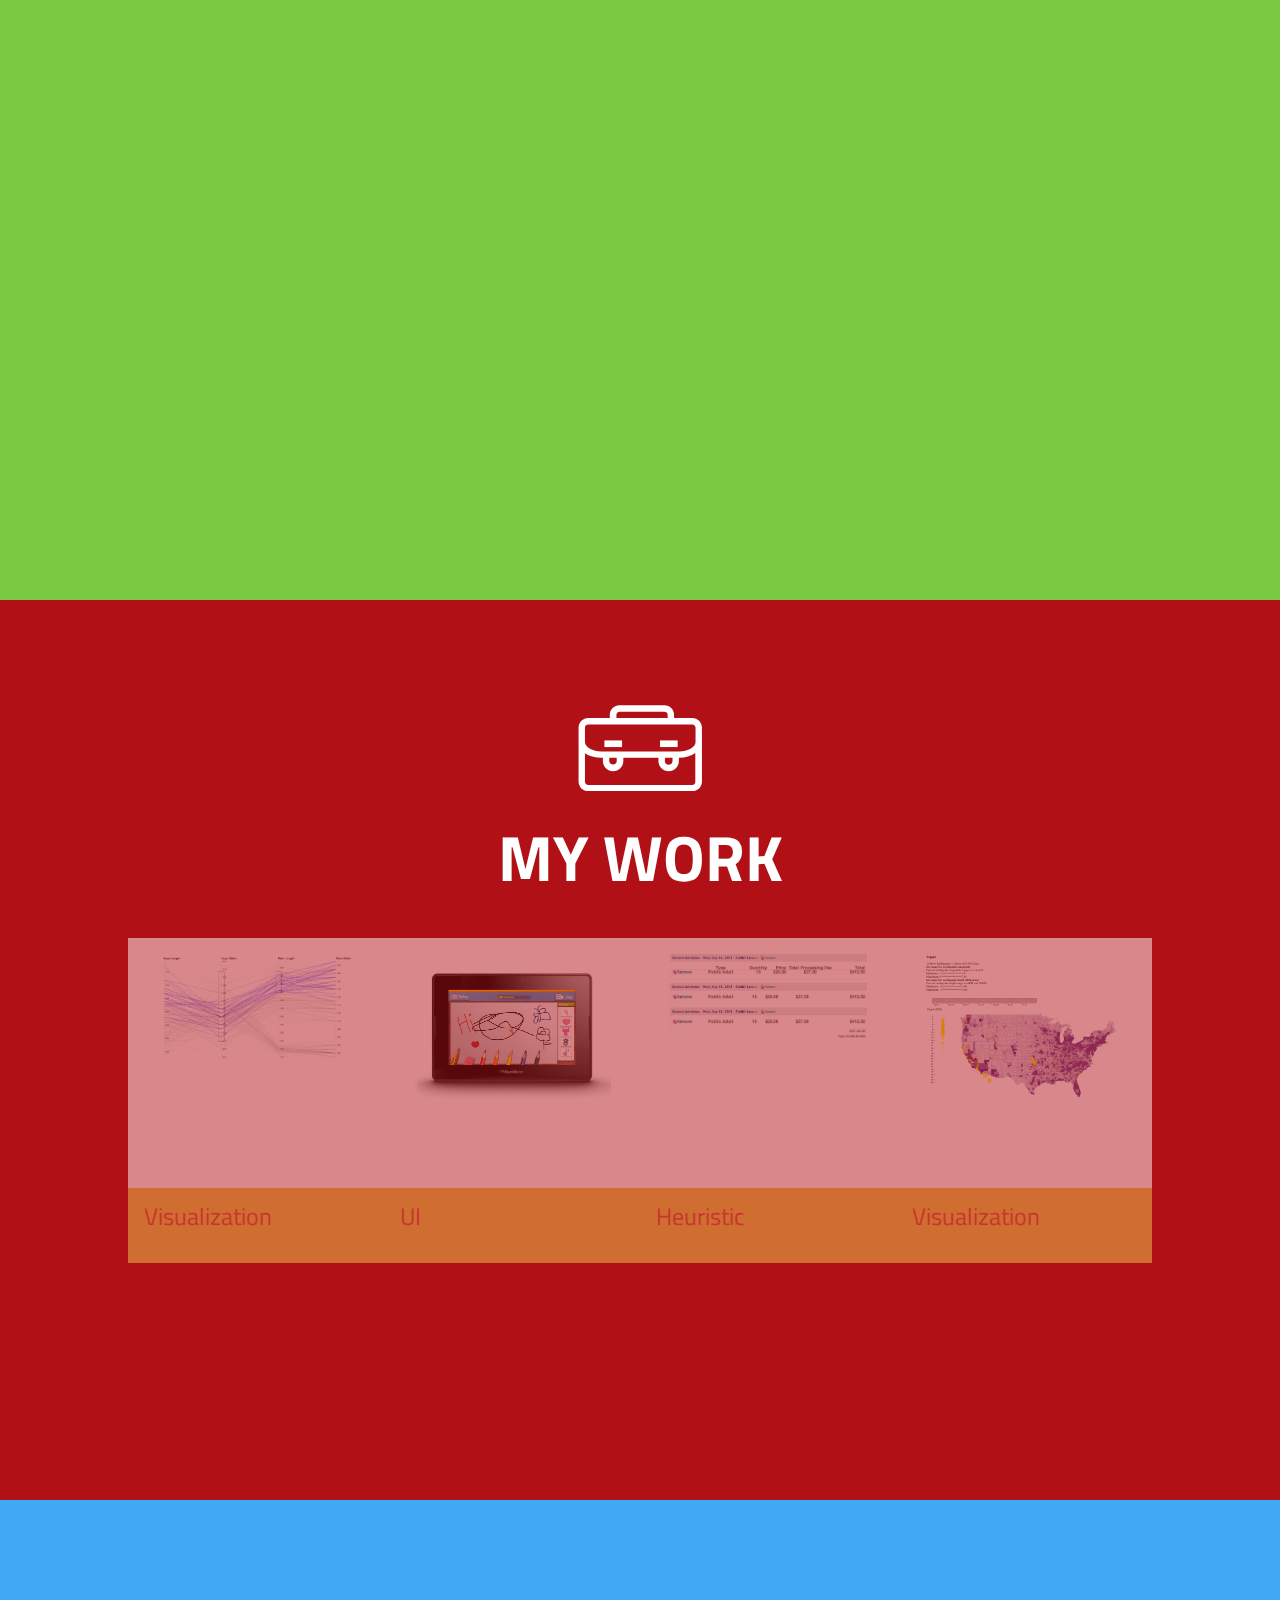
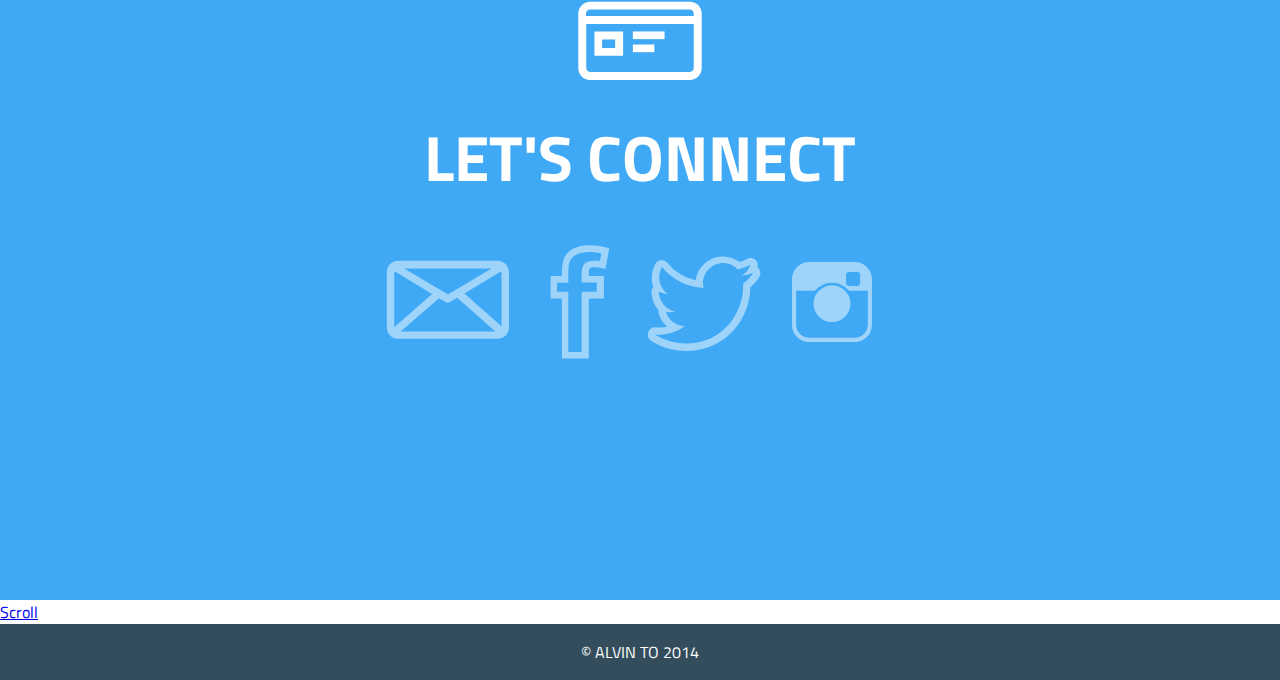
==== commit e4655b72: "replaced logo with HOME added scroll to top arrow removed my skills from #about changed email addres" ====
--- a/code/index.html
+++ b/code/index.html
@@ -16,7 +16,8 @@
 			<a id="navToggle"><img id="menu_list" alt="menu" src="icons/menu.svg"></a>
       		<nav class="grid">   
       			<div class="col-1of4">
-		        	<a href="index.html" class="main-menu"><img id="home" alt="logo" src="img/logo100_white.svg"></a>
+		        	<!-- <a href="index.html" class="main-menu"><img id="home" alt="logo" src="img/logo100_white.svg"></a> -->
+		        	<a href="index.html" class="main-menu">HOME</a>
 		        </div>   
 		        <div class="col-1of4">
 		        	<a href="#about" class="main-menu">ABOUT ME</a>
@@ -42,53 +43,13 @@
 			</div>
 		</section>
 		<section id="about" class="height_container">
-			<img alt="" class="section_icons" src="icons/profile.svg">
-			<h2>ABOUT ME</h2>
-			<div class="container center_bullets">
-				<p>
-					I am a B.Sc. graduand from the <a href="http://www.sfu.ca/siat.html">School of Interactive Arts and Technology (SIAT)</a> at <a href="http://www.sfu.ca">Simon Fraser University (SFU)</a>. I'm born to dream and solve problems with creative solutions. I design and program interactive technology used in work, play and learning.
-				</p>
-				<h3>
-					Design Skills
-				</h3>
-				<ul>
-					<li>HCI Design</li>
-					<li>UX/UI Design</li>
-					<li>User-Centered Design</li>
-					<li>Usability/Heuristic Evaluation</li>
-				</ul>
-				<h3>
-					Front-End Skills
-				</h3>
-				<ul>
-					<li>HTML</li>
-					<li>CSS</li>
-					<li>JavaScript</li>
-					<li>jQuery</li>
-					<li>CQ5</li>
-				</ul>
-				<h3>
-					Back-End Skills
-				</h3>
-				<ul>
-					<li>XML</li>
-					<li>XSL</li>
-					<li>XSD</li>
-					<li>MySQL</li>
-					<li>Java</li>
-				</ul>
-				<h3>
-					Awards and Recognition
-				</h3>
-				<ul>
-					<li><a href="http://www.sfu.ca/fcat/blog/spring-2014/darkvoid-ugc-profile.html">FCAT Undergraduate Conference</a> Presenter, Simon Fraser University, Vancouver, 2014</li>
-					<li><a href="http://www.sfu.ca/human-resources/recognition/staff-achievement-awards.html">Staff Achievement Award</a>, Simon Fraser University, Burnaby, 2012</li>
-					<li>1st Place Engineering Junior Design, Western Engineering Competition, Winnipeg, 2010</li>
-					<li>3rd Place Engineering Team Design, Canadian Engineering Competition, Toronto, 2010</li>
-					<li>Gold Medal, Canadian Nationals Netball Tournament, Toronto, 2009</li>
-					<li>Silver Medal, Canadian Nationals Netball Tournament, Calgary, 2008</li>
-				</ul>
-			</div>
+				<img alt="" class="section_icons" src="icons/profile.svg">
+				<h2>ABOUT ME</h2>
+				<div class="container center_bullets">
+					<p>
+						I am a B.Sc. graduand from the <a href="http://www.sfu.ca/siat.html">School of Interactive Arts and Technology (SIAT)</a> at <a href="http://www.sfu.ca">Simon Fraser University (SFU)</a>. I'm born to dream and solve problems with creative solutions. I design and program interactive technology used in work, play and learning.
+					</p>
+				</div>
 		</section>
 		<section id="work" class="height_container">
 			<img alt="" class="section_icons" src="icons/portfolio.svg">
@@ -157,7 +118,7 @@
 			<h2>LET'S CONNECT</h2>
 			<div class="container network_icons">
 				<div class="col-1of4 fade_in">
-					<a href="mailto:apt6@sfu.ca">
+					<a href="mailto:therealalvinto@gmail.com">
 						<img alt="email" src="icons/email.svg">
 					</a>
 				</div>
@@ -178,6 +139,7 @@
 				</div>		
 			</div>
 		</section>
+		<a href="#" class="scrollup">Scroll</a>
 		<footer>
         	<p>© ALVIN TO 2014</p>
         </footer>
--- a/code/css/main.css
+++ b/code/css/main.css
@@ -104,7 +104,7 @@
 
 #landing {
 	margin: 0;
-	background: url(../img/side_shot_v.jpg);
+	background: url(../img/landing_bg.jpg);
 	background-position: left;
 	background-size: cover;
     background-repeat: no-repeat;
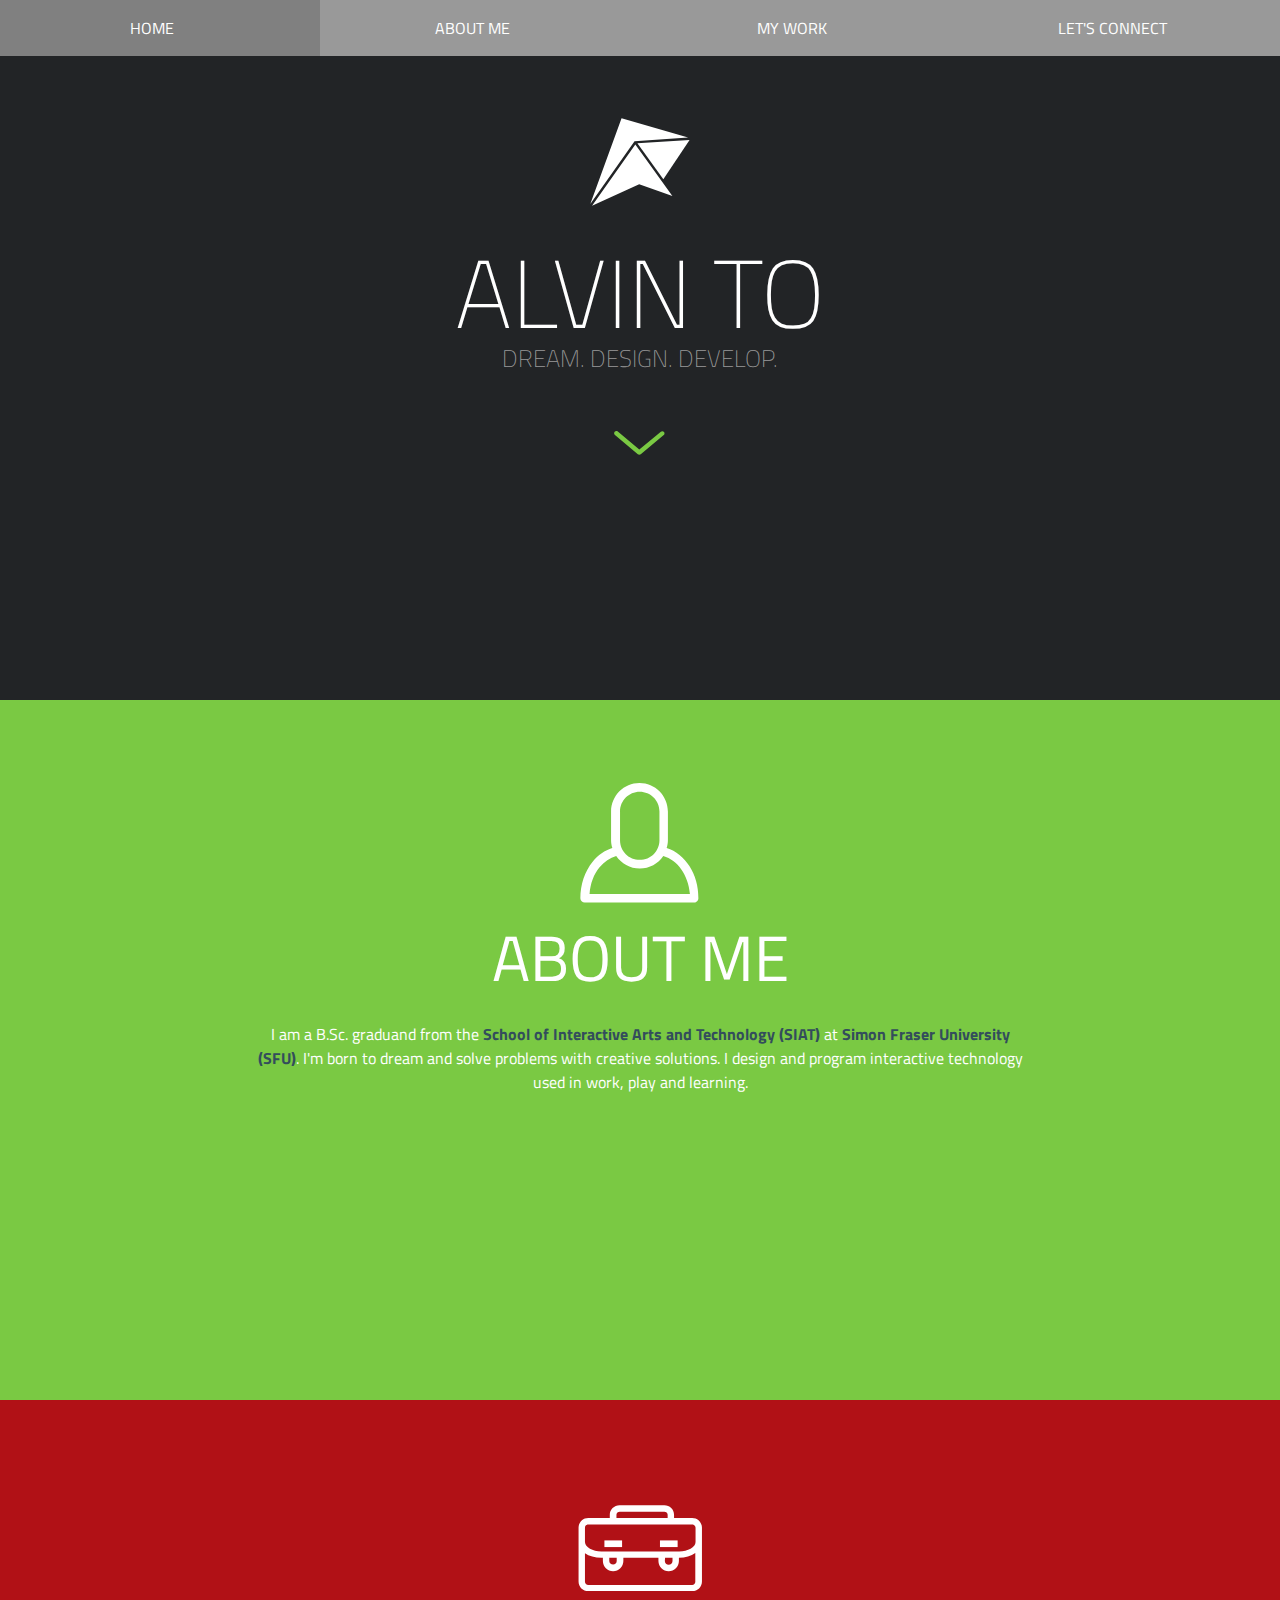
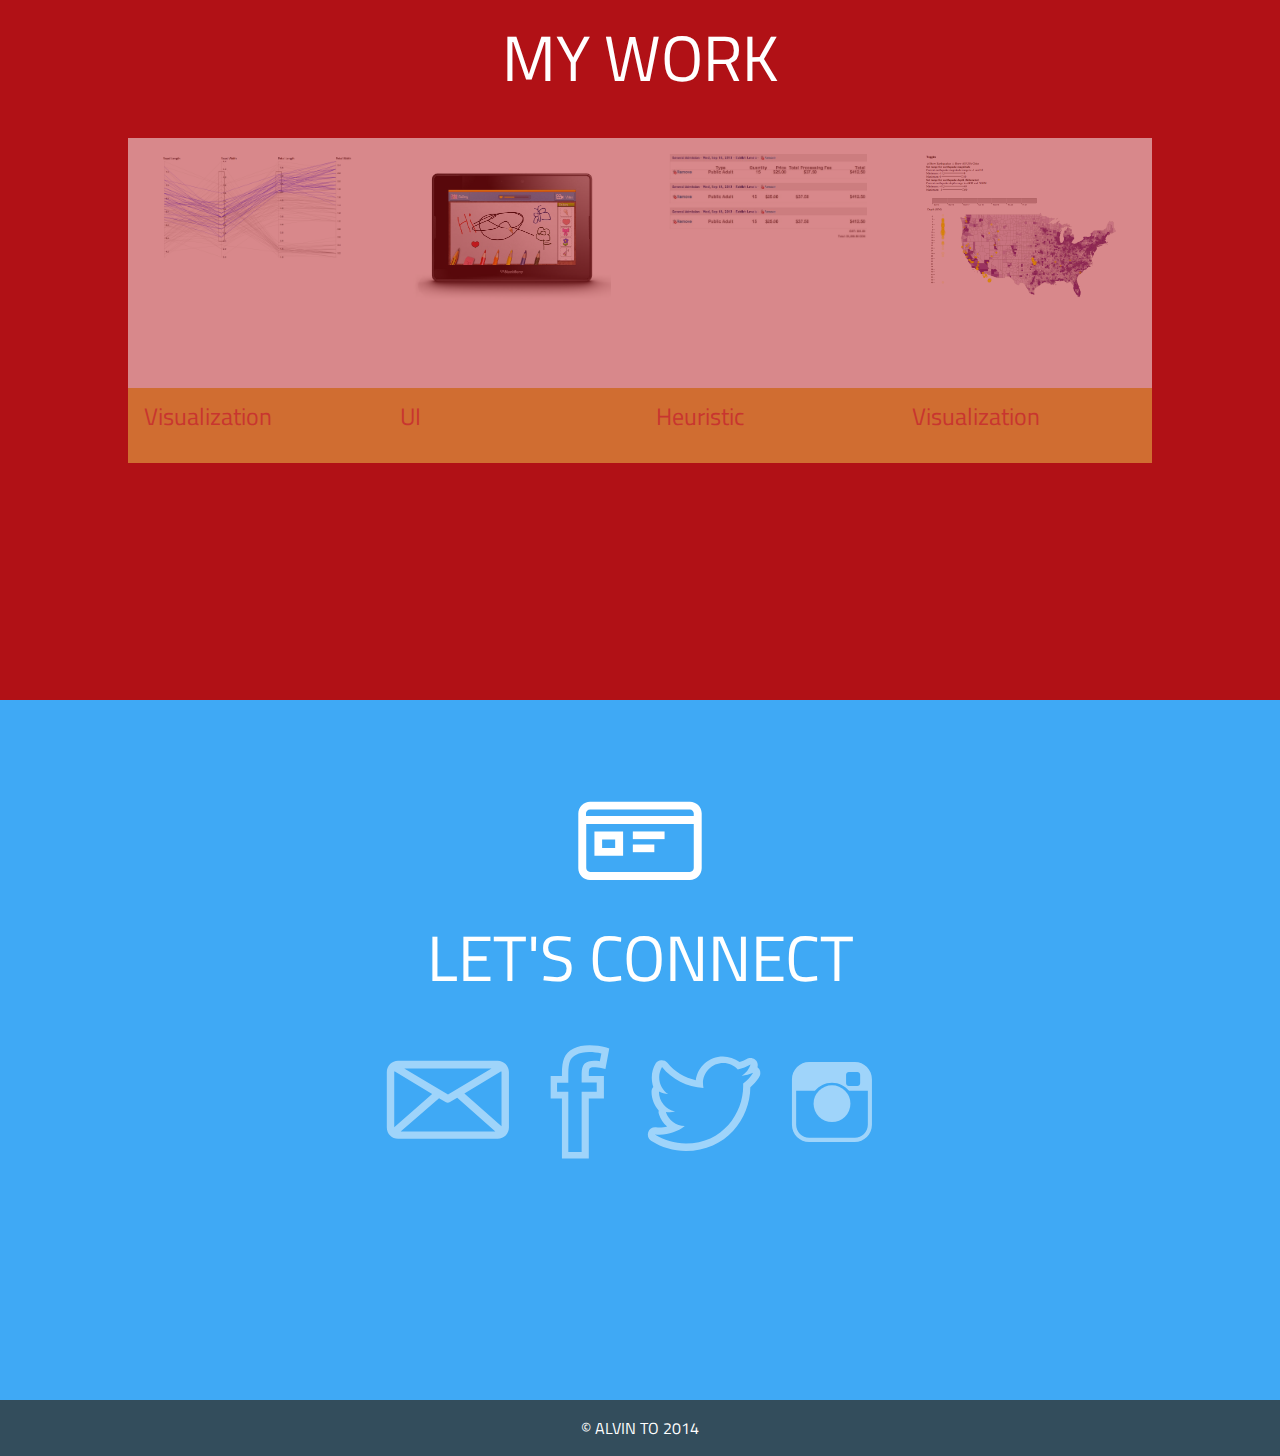
==== commit 621151f0: "changed logo color to white" ====
--- a/code/index.html
+++ b/code/index.html
@@ -32,7 +32,7 @@
 	    </header>
 		<section id="landing" class="height_container">
 			<div class="col-1of1">
-				<a href="index.html"><img id="logo" class="fade_out" alt="logo" src="img/logo100_grey.svg"></a>
+				<a href="index.html"><img id="logo" class="fade_out" alt="logo" src="img/logo100_white.svg"></a>
 			</div>
 			<div class="col-1of1">
 				<h1>ALVIN TO</h1>
--- a/code/css/main.css
+++ b/code/css/main.css
@@ -73,38 +73,47 @@
     margin-right: auto;
 }
 
-.arrow{
+.arrow {
 	display: block;
     margin-left: auto;
     margin-right: auto;
     max-width: 70px;
 }
 
-.left_arrow{
+.left_arrow {
 	display: inline-block;
     margin-left: auto;
     margin-right: auto;
     max-width: 70px;
-/*    position: fixed;*/
     float: left;
 }
 
-.right_arrow{
+.right_arrow {
 	display: inline-block;
     margin-left: auto;
     margin-right: auto;
     max-width: 70px;
-/*    position: fixed;*/
     float: right;
 }
 
+.scrollup {
+    width: 80px;
+    height: 80px;
+    position: fixed;
+    bottom: 30px;
+    right: 50px;
+    display: none;
+    text-indent: -9999px;
+    background: url(../icons/up_arrow.svg) no-repeat;
+}
+
 .center_bullets {
 	text-align: center;
 }
 
 #landing {
 	margin: 0;
-	background: url(../img/landing_bg.jpg);
+	background-color: #222426;
 	background-position: left;
 	background-size: cover;
     background-repeat: no-repeat;
@@ -115,7 +124,7 @@
 	display: block;
     margin-left: auto;
     margin-right: auto;
-    padding-top: 4rem;
+    padding-top: 2rem;
     max-width: 100px;
 }
 
@@ -125,9 +134,10 @@
 	margin-top: 2rem;
 	margin-left: auto;
     margin-right: auto;
-    color: #ff931e;
+    color: #FFFFFF;
 	text-align: center;
 	line-height: 6rem;
+	font-weight: lighter;
 }
 
 #landing h4 {
@@ -138,12 +148,13 @@
 	font-weight: normal;
 	color: #999999;
 	text-align: center;
+	font-weight: lighter;
 }
 
 #about {
 	margin: 0;
 	background-color: #7ac943;
-	min-height: 1500px;
+	min-height: 700px;
 	overflow: auto;
 }
 
@@ -155,6 +166,7 @@
 	max-width: 80%;
 	margin-bottom: 0;
 	color: #FFFFFF;
+	font-weight: lighter;
 }
 
 #about h3 {
@@ -175,7 +187,7 @@
 	margin-bottom: 0;
 	padding: 0;
 	padding-bottom: 2rem;
-	color: #334D5C;
+	color: #FFFFFF;
 	text-align: center;
 }
 
@@ -193,6 +205,7 @@
 	padding-top: 0;
 	color: white;
 	text-align: center;
+	font-weight: normal;
 }
 
 #about a, .project_description a {
@@ -275,6 +288,7 @@
 	margin-bottom: 0;
 	color: white;
 	line-height: 5rem;
+	font-weight: lighter;
 }
 
 .project_title p {
--- a/code/css/grid.css
+++ b/code/css/grid.css
@@ -220,7 +220,7 @@
 	}
 
 	#about {
-		min-height: 1400px;
+		min-height: 600px;
 	}
 
 	#about h2, #work h2, #connect h2 {
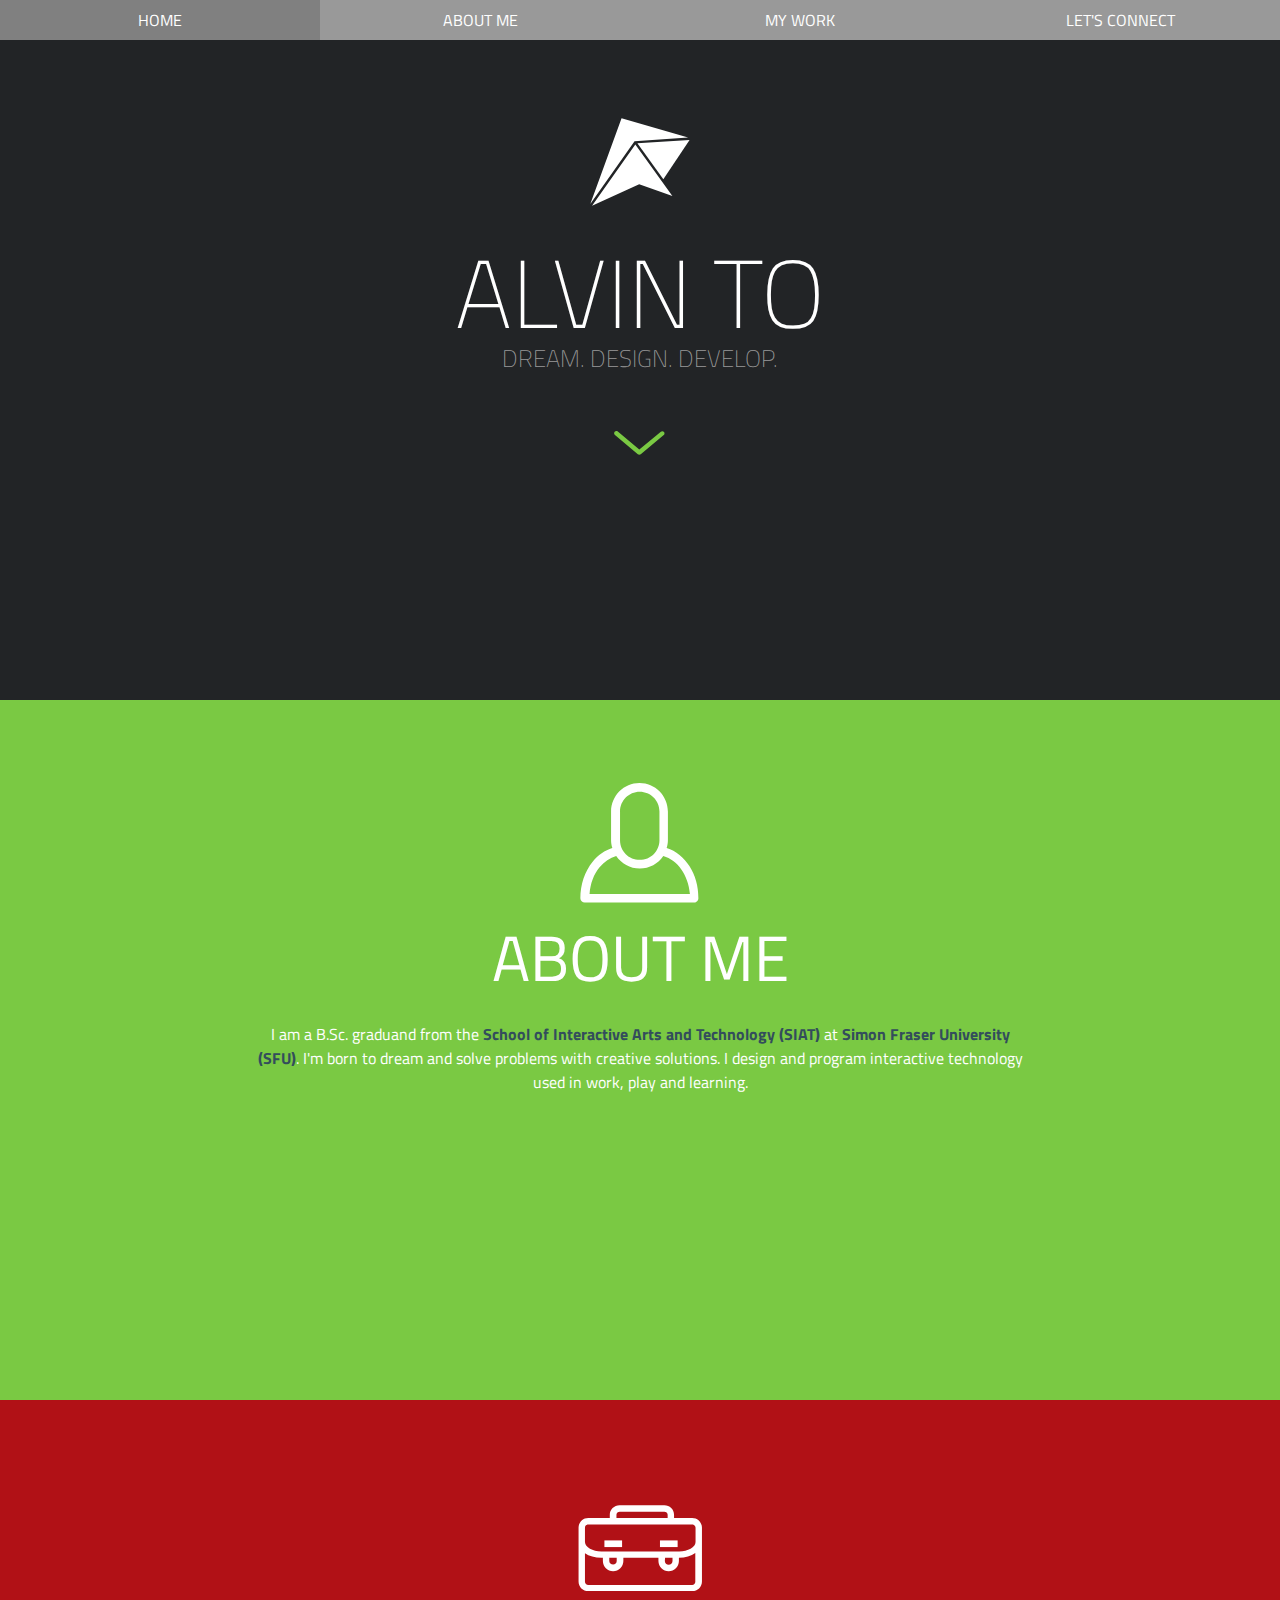
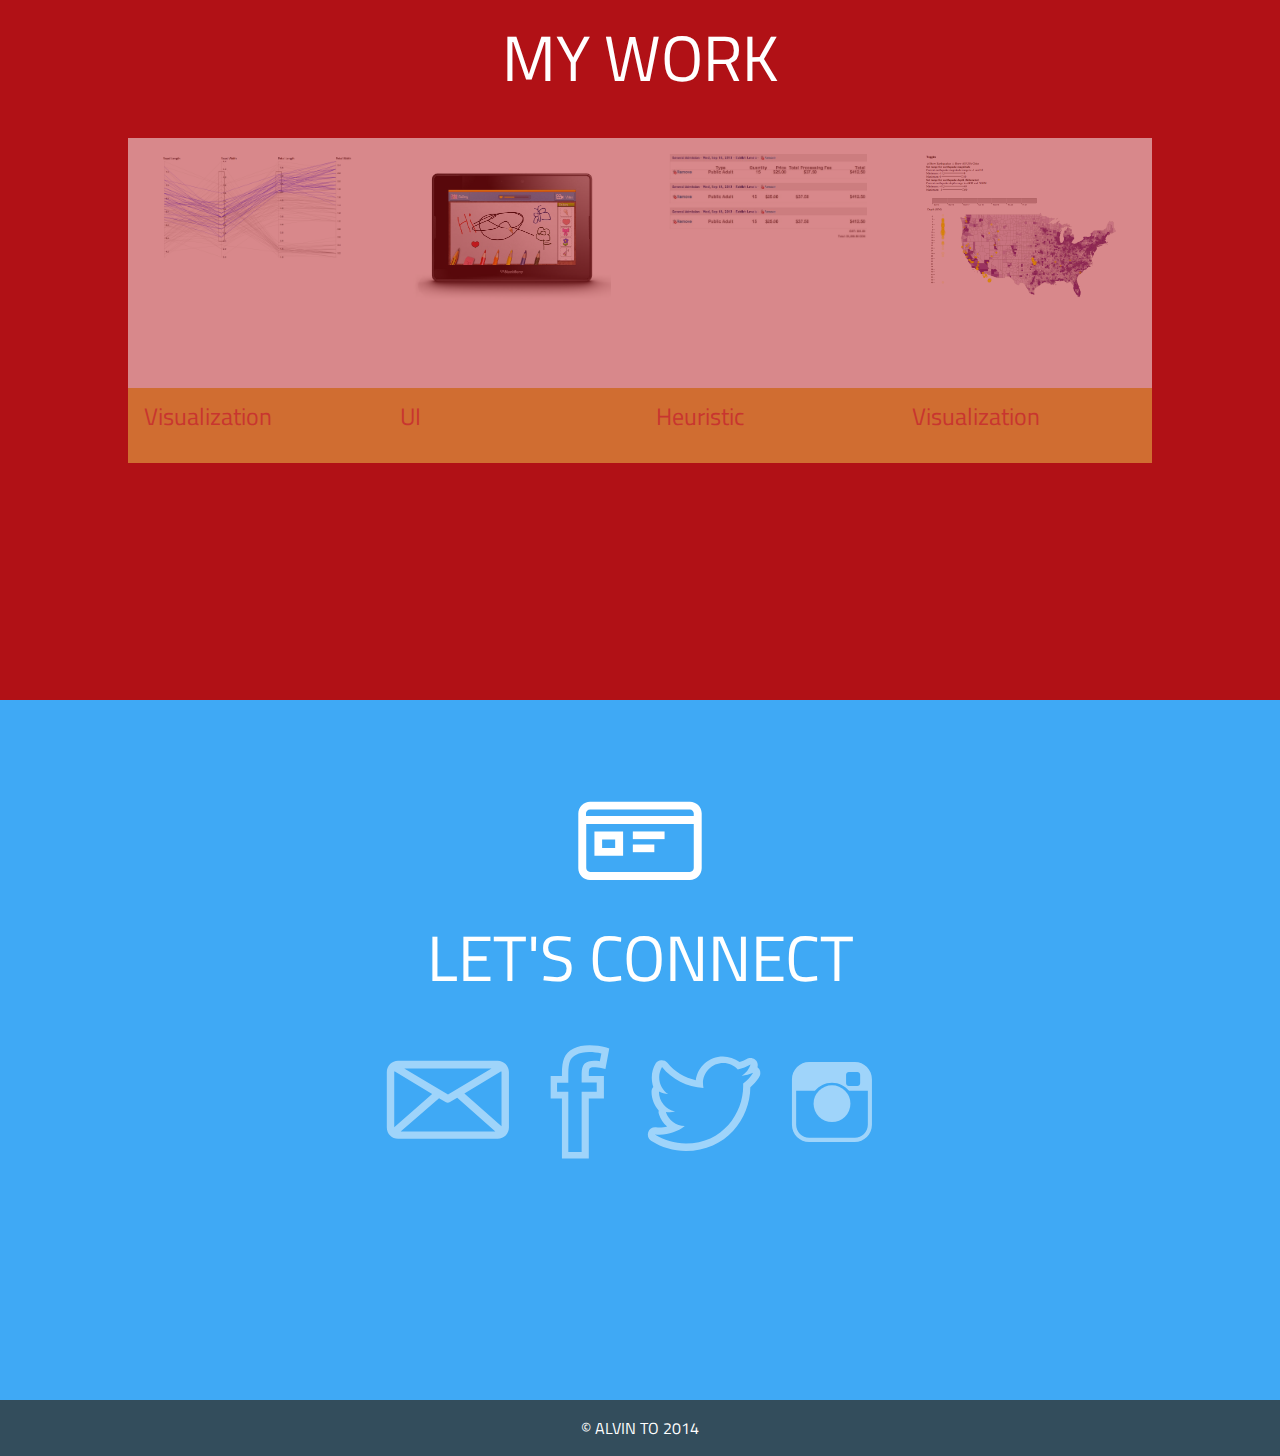
==== commit fbe68173: "changed title to 'Alvin To' instead of 'Alvin To's Portfolio' added fade out to scroll up button" ====
--- a/code/index.html
+++ b/code/index.html
@@ -3,7 +3,7 @@
 	<head>
 		<meta charset="utf-8">
 		<meta name="viewport" content="width=device-width, initial-scale=1.0">
-		<title>Alvin To's Portfolio</title>
+		<title>Alvin To</title>
 		<link href='http://fonts.googleapis.com/css?family=Titillium+Web:400,200,400italic,300italic,300,200italic,700,700italic,600italic,600,900' rel='stylesheet' type='text/css'>
 		<link rel="shortcut icon" href="icons/favicon.ico" type="image/x-icon" />
 		<link rel="stylesheet" href="css/main.css">
@@ -16,7 +16,6 @@
 			<a id="navToggle"><img id="menu_list" alt="menu" src="icons/menu.svg"></a>
       		<nav class="grid">   
       			<div class="col-1of4">
-		        	<!-- <a href="index.html" class="main-menu"><img id="home" alt="logo" src="img/logo100_white.svg"></a> -->
 		        	<a href="index.html" class="main-menu">HOME</a>
 		        </div>   
 		        <div class="col-1of4">
@@ -139,7 +138,7 @@
 				</div>		
 			</div>
 		</section>
-		<a href="#" class="scrollup">Scroll</a>
+		<a href="#" class="fade_out scrollup">Scroll</a>
 		<footer>
         	<p>© ALVIN TO 2014</p>
         </footer>
--- a/code/css/main.css
+++ b/code/css/main.css
@@ -388,9 +388,9 @@
 nav a.main-menu {
 	background-color: #999999;
 	text-align: center;
-	padding-top: 1rem;
-	padding-left: 0;
-	max-height: 56px;
+	padding-top: 0.5rem;
+	padding-bottom: 0.5rem;
+	max-height: 50px;
 }
 
 nav a:hover, nav a:active, nav a:focus {
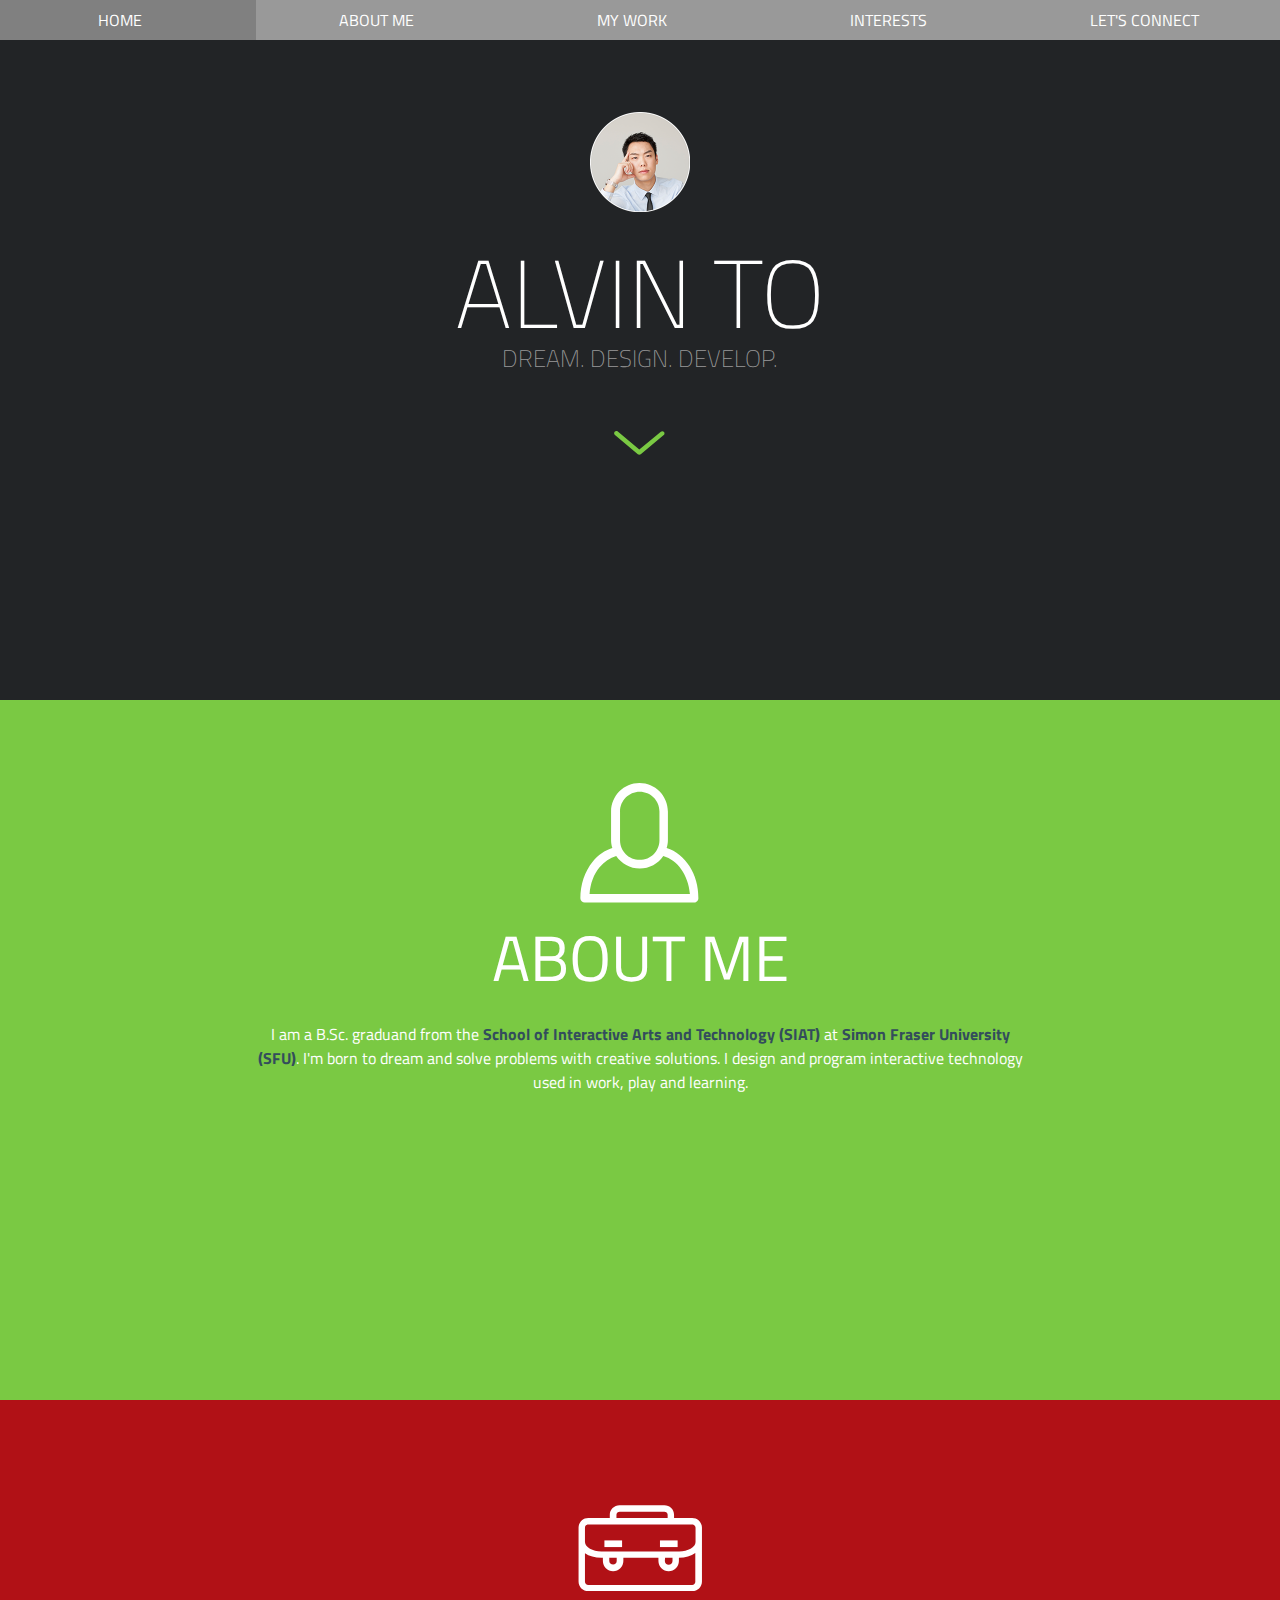
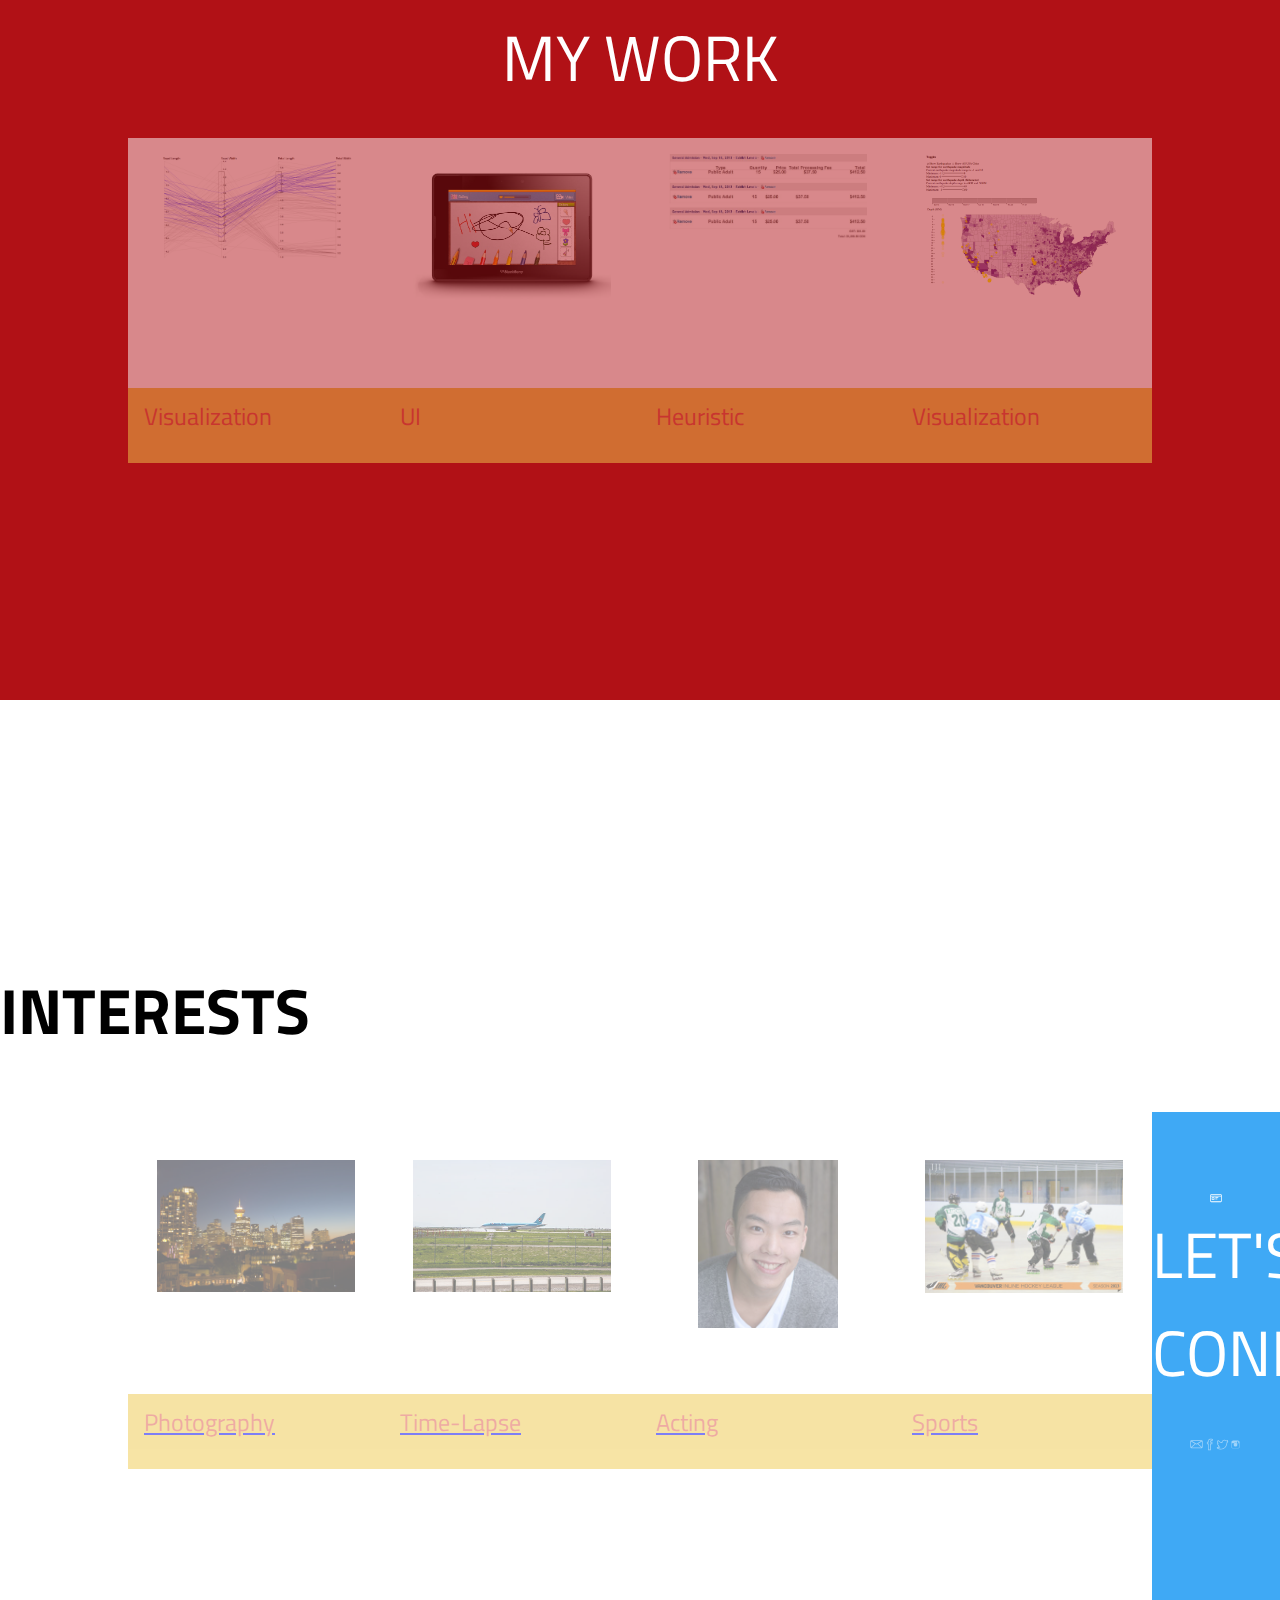
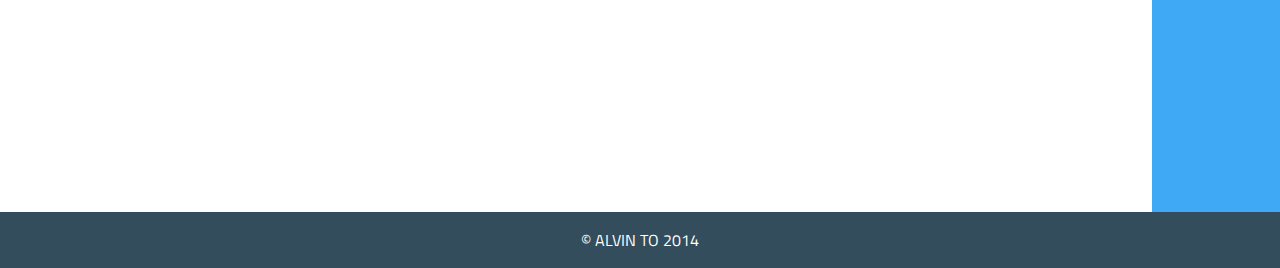
==== commit 9a7ba566: "added Interests section updated menu item and links" ====
--- a/code/index.html
+++ b/code/index.html
@@ -15,23 +15,26 @@
 		<header class="fixed">
 			<a id="navToggle"><img id="menu_list" alt="menu" src="icons/menu.svg"></a>
       		<nav class="grid">   
-      			<div class="col-1of4">
+      			<div class="col-1of5">
 		        	<a href="index.html" class="main-menu">HOME</a>
 		        </div>   
-		        <div class="col-1of4">
+		        <div class="col-1of5">
 		        	<a href="#about" class="main-menu">ABOUT ME</a>
 		        </div>
-		        <div class="col-1of4">
+		        <div class="col-1of5">
 		        	<a href="#work" class="main-menu">MY WORK</a>
 		        </div>
-		        <div class="col-1of4">
+		        <div class="col-1of5">
+		        	<a href="#interests" class="main-menu">INTERESTS</a>
+		        </div>
+		        <div class="col-1of5">
 		        	<a href="#connect" class="main-menu">LET'S CONNECT</a>
 		        </div>
 		    </nav>
 	    </header>
 		<section id="landing" class="height_container">
 			<div class="col-1of1">
-				<a href="index.html"><img id="logo" class="fade_out" alt="logo" src="img/logo100_white.svg"></a>
+				<a href="index.html"><img id="logo" class="fade_out" alt="logo" src="img/alvin_to.png"></a>
 			</div>
 			<div class="col-1of1">
 				<h1>ALVIN TO</h1>
@@ -105,6 +108,68 @@
 							<div class="tile_description">
 								<p>
 									Visualization
+								</p>
+							</div>
+						</a>
+					</div>
+				</div>
+			</div>
+		</section>
+		<section id="interests" class="height_container">
+			<img alt="" class="section_icons" src="icons/interests.svg">
+			<h2>INTERESTS</h2>
+			<div class="container">
+				<div class="col-1of4">
+					<div class=".tile_container fade_in">
+						<a href="photography.html">
+							<div class="tile_background">
+								<img alt="project" class="tile_image" src="img/downtown.jpg">
+							</div>
+							<div class="tile_description" >
+								<p>
+									Photography
+								</p>
+							</div>
+						</a>
+					</div>
+				</div>
+				<div class="col-1of4">
+					<div class=".tile_container fade_in">
+						<a href="time_lapse.html">
+							<div class="tile_background">
+								<img alt="project" class="tile_image" src="img/korean_air.jpg">
+							</div>
+							<div class="tile_description">
+								<p>
+									Time-Lapse
+								</p>
+							</div>
+						</a>
+					</div>
+				</div>
+				<div class="col-1of4">
+					<div class=".tile_container fade_in">
+						<a href="acting.html">
+							<div class="tile_background">
+								<img alt="project" class="tile_image" src="img/headshot.jpg">
+							</div>
+							<div class="tile_description" >
+								<p>
+									Acting
+								</p>
+							</div>
+						</a>
+					</div>
+				</div>
+				<div class="col-1of4">
+					<div class=".tile_container fade_in">
+						<a href="sports.html">
+							<div class="tile_background">
+								<img alt="project" class="tile_image" src="img/hockey.jpg">
+							</div>
+							<div class="tile_description">
+								<p>
+									Sports
 								</p>
 							</div>
 						</a>
--- a/code/css/main.css
+++ b/code/css/main.css
@@ -97,11 +97,11 @@
 }
 
 .scrollup {
-    width: 80px;
-    height: 80px;
+    width: 60px;
+    height: 60px;
     position: fixed;
-    bottom: 30px;
-    right: 50px;
+    bottom: 40px;
+    right: 0px;
     display: none;
     text-indent: -9999px;
     background: url(../icons/up_arrow.svg) no-repeat;
@@ -390,6 +390,7 @@
 	text-align: center;
 	padding-top: 0.5rem;
 	padding-bottom: 0.5rem;
+	padding-left: 0rem;
 	max-height: 50px;
 }
 
--- a/code/css/grid.css
+++ b/code/css/grid.css
@@ -38,11 +38,19 @@
 
 	iframe {
 		width: 100%;
-		min-height: 700px;
+		min-height: 333px;
 	}
 
 	.col-1of4 {
 		width: 25%;
+		display: inline-block;
+		margin: 0;
+		padding: 0; 
+		float: left;
+	}
+
+	.col-1of5 {
+		width: 20%;
 		display: inline-block;
 		margin: 0;
 		padding: 0; 
@@ -184,6 +192,18 @@
 		padding: 0; 
 		float: left;
 	}
+
+	.col-1of5 {
+		width: 20%;
+		display: inline-block;
+		margin: 0;
+		padding: 0; 
+		float: left;
+	}
+
+	iframe {
+		width: 100%;
+	}
 }
 
 @media (max-width: 768px) {
@@ -202,6 +222,14 @@
 	.left_arrow, .right_arrow {
 		margin: 0;
 		max-width: 45px;
+	}
+
+	.scrollup {
+	    width: 60px;
+	    height: 60px;
+	    position: fixed;
+	    bottom: 40px;
+	    right: 0;
 	}
 
 	#logo {
@@ -319,115 +347,16 @@
 		margin-right: auto;
 		margin-left: auto; 
 	}
-}
-
-/*@media (max-width: 480px) {
-	.container {
-		width: 90%;
-	}
-
-	.fade_in, .fade_out:hover, .fade_out:focus, .fade_out:active {
-	    opacity: 1;
-	}
-
-	.section_icons {
-		width: 40%;
-	}
-
-	.left_arrow, .right_arrow {
-		margin: 0;
-		max-width: 50px;
-	}
-
-	#logo {
-		padding-top: 2rem;
-	}
-
-	#landing h1 {
-		margin-top: 0;
-		font-size: 4rem;
-		line-height: 4rem;
-	}
-
-	#landing h4 {
-		font-size: 1.3rem;
-	}
-
-	#about h2, #work h2, #connect h2 {
-		font-size: 2rem;
-	}
-
-	#about h3 {
-		font-size: 1.2rem;
-	}
-
-	#about p {
-		margin-top: 0.5rem;
-		margin-right: 0;
-		margin-left: 0;
-	}
-
-	.project_title h1 {
-		font-size: 3rem;
-		margin-top: 2rem;
-		margin-bottom: 0;
-		color: white;
-		line-height: 3rem;
-	}
-
-	.project_overview h4 {
-		font-size: 1rem;
-		max-width: 100%;
-		margin-top: 1rem;
-		margin-bottom: 0;
-		margin-right: auto;
-		margin-left: auto;
-		color: white;
-	}
-
-	.project_title p, .project_description p, .project_overview p, .project_overview ul {
-		max-width: 100%;
-		margin-top: 0.5rem;
-		margin-right: auto;
-		margin-left: auto;
-		color: white;
-	}
-
-	.project_images img{
-		margin-right: auto;
-		margin-left: auto;
-		max-width: 100%;
-	}
-
-	.network_icons {
-		max-width: 30%;
-		margin-top: 2rem;
-	}
-
-	.col-1of1 {
-		max-width: 100%;
-		margin-right: auto;
-		margin-left: auto;
-	}
-
-	.col-1of3 {
-		width: 100%;
-		display: block;
-		margin-right: auto;
-		margin-left: auto;
-	}
-
-	.col-2of3 {
-		width: 100%;
-		display: block;
-		margin-right: auto;
-		margin-left: auto;
-	}
-	
-	.col-1of4 {
+
+	.col-1of5 {
 		width: 100%;
 		display: block;
 		margin-right: auto;
 		margin-left: auto; 
 	}
-}*/+
+	iframe {
+		width: 100%;
+	}
+
+}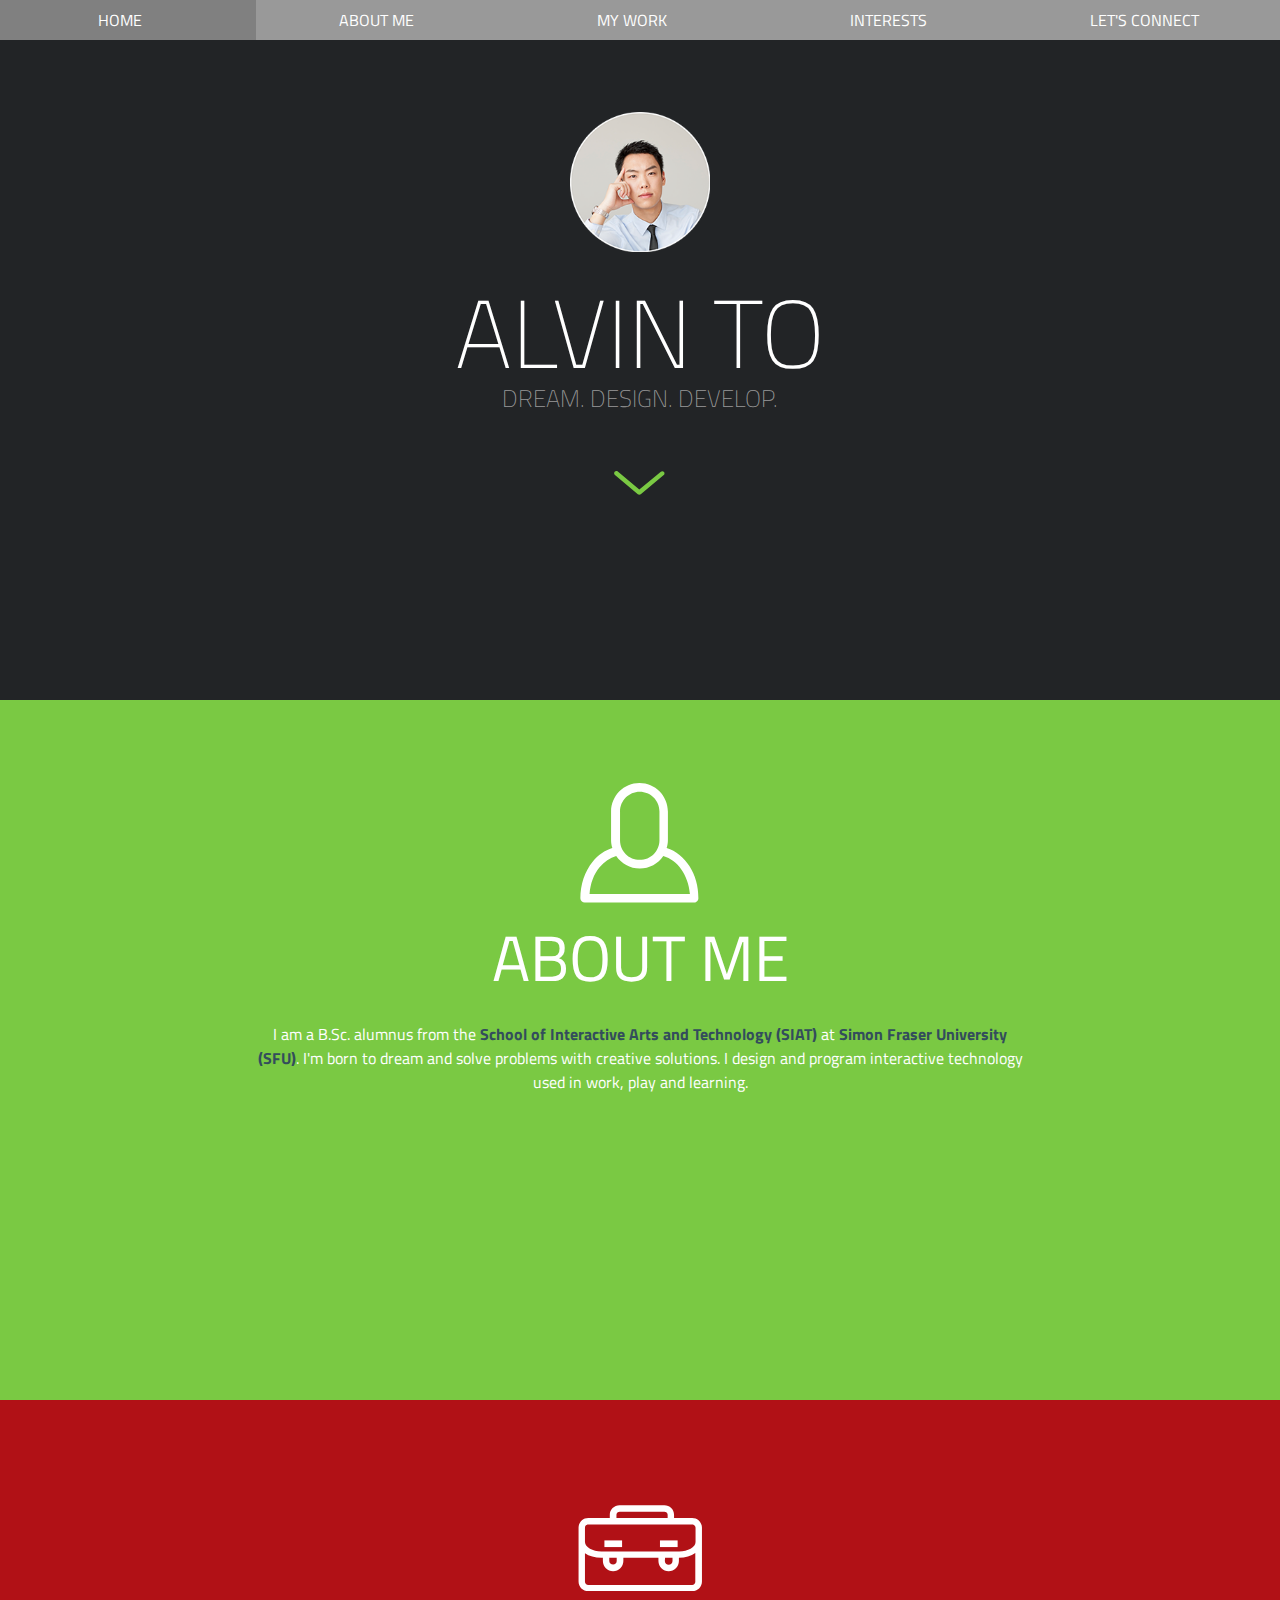
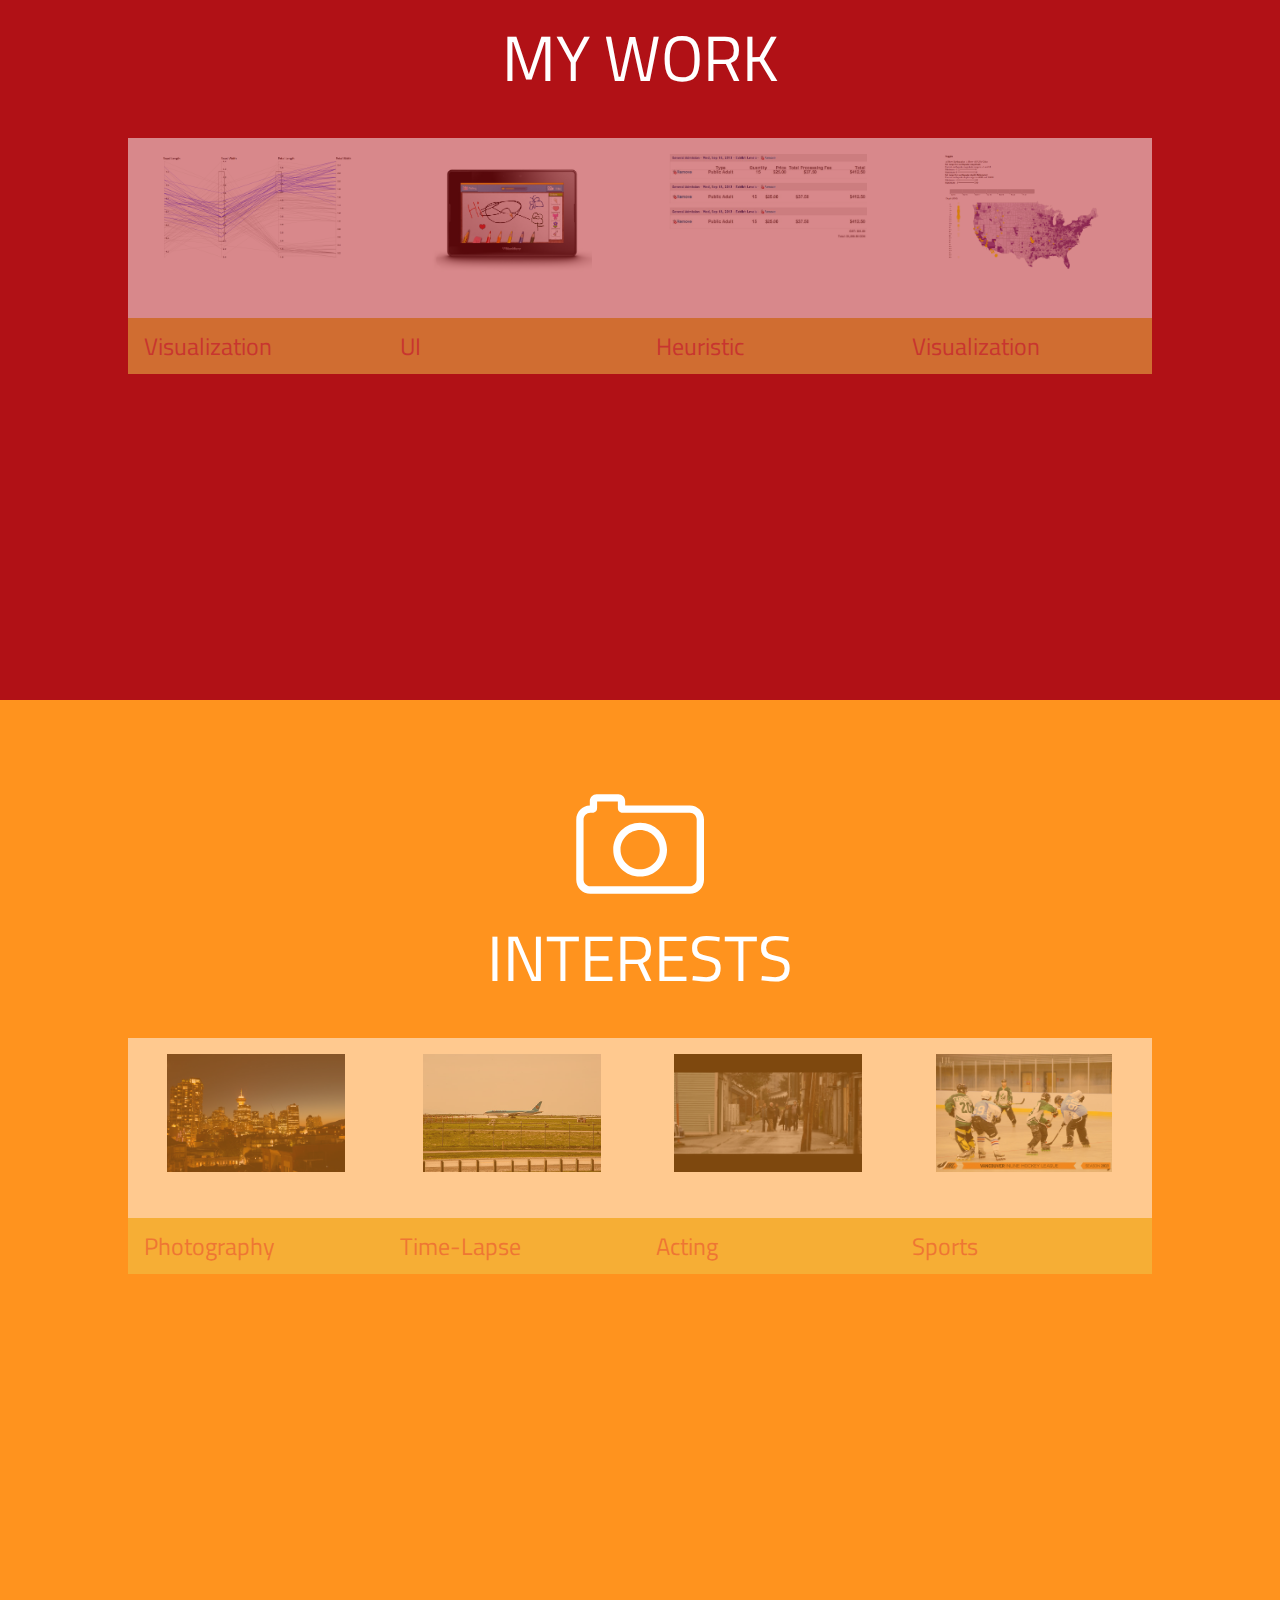
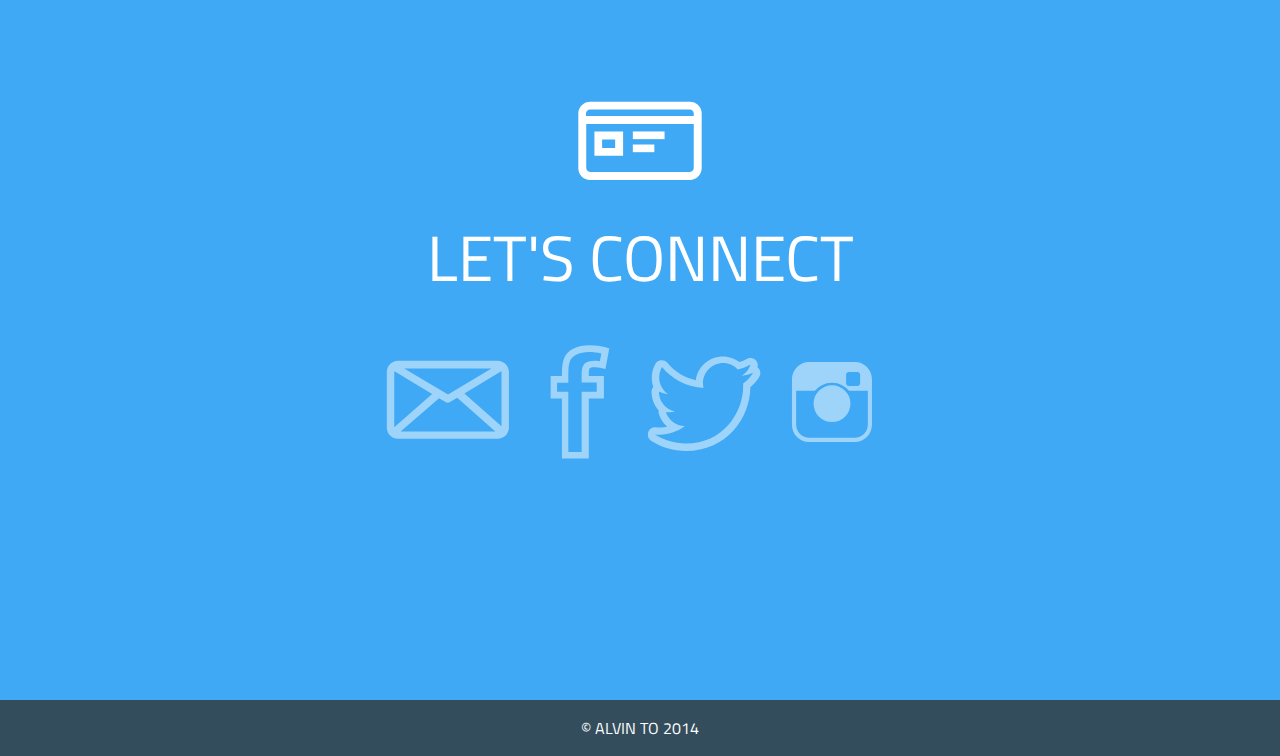
==== commit 56da22aa: "changed acting's tile image and updated menu links" ====
--- a/code/index.html
+++ b/code/index.html
@@ -16,7 +16,7 @@
 			<a id="navToggle"><img id="menu_list" alt="menu" src="icons/menu.svg"></a>
       		<nav class="grid">   
       			<div class="col-1of5">
-		        	<a href="index.html" class="main-menu">HOME</a>
+		        	<a href="http://therealalvinto.com" class="main-menu">HOME</a>
 		        </div>   
 		        <div class="col-1of5">
 		        	<a href="#about" class="main-menu">ABOUT ME</a>
@@ -34,7 +34,7 @@
 	    </header>
 		<section id="landing" class="height_container">
 			<div class="col-1of1">
-				<a href="index.html"><img id="logo" class="fade_out" alt="logo" src="img/alvin_to.png"></a>
+				<a href="http://therealalvinto.com"><img id="logo" class="fade_out" alt="logo" src="img/alvin_to.png"></a>
 			</div>
 			<div class="col-1of1">
 				<h1>ALVIN TO</h1>
@@ -49,7 +49,7 @@
 				<h2>ABOUT ME</h2>
 				<div class="container center_bullets">
 					<p>
-						I am a B.Sc. graduand from the <a href="http://www.sfu.ca/siat.html">School of Interactive Arts and Technology (SIAT)</a> at <a href="http://www.sfu.ca">Simon Fraser University (SFU)</a>. I'm born to dream and solve problems with creative solutions. I design and program interactive technology used in work, play and learning.
+						I am a B.Sc. alumnus from the <a href="http://www.sfu.ca/siat.html">School of Interactive Arts and Technology (SIAT)</a> at <a href="http://www.sfu.ca">Simon Fraser University (SFU)</a>. I'm born to dream and solve problems with creative solutions. I design and program interactive technology used in work, play and learning.
 					</p>
 				</div>
 		</section>
@@ -151,7 +151,7 @@
 					<div class=".tile_container fade_in">
 						<a href="acting.html">
 							<div class="tile_background">
-								<img alt="project" class="tile_image" src="img/headshot.jpg">
+								<img alt="project" class="tile_image" src="img/mattress.jpg">
 							</div>
 							<div class="tile_description" >
 								<p>
--- a/code/css/main.css
+++ b/code/css/main.css
@@ -100,7 +100,7 @@
     width: 60px;
     height: 60px;
     position: fixed;
-    bottom: 40px;
+    bottom: 10px;
     right: 0px;
     display: none;
     text-indent: -9999px;
@@ -125,7 +125,7 @@
     margin-left: auto;
     margin-right: auto;
     padding-top: 2rem;
-    max-width: 100px;
+    max-width: 140px;
 }
 
 #landing h1 {
@@ -200,7 +200,7 @@
 	list-style-type: square;
 }
 
-#about h2, #work h2, #connect h2{
+#about h2, #work h2, #interests h2, #connect h2{
 	margin: 0;
 	padding-top: 0;
 	color: white;
@@ -227,7 +227,7 @@
 	overflow: auto;
 }
 
-#work a {
+#work a, #interests a {
 	text-decoration: none;
 }
 
@@ -239,13 +239,13 @@
 	display: block;
 	background-color: white;
 	margin-top: 2rem;
-	height: 250px;
+	height: 180px;
 }
 
 .tile_image {
 	display: block;
 	max-width: 90%;
-	max-height: 200px;
+	max-height: 150px;
 	padding: 1rem;
 	margin-right: auto;
 	margin-left: auto;
@@ -255,7 +255,7 @@
 	display: block;
 	width: 100%;
 	background-color: #EFC94C;
-	min-height: 75px;
+	max-height: 70px;
 }
 
 .tile_description p {
@@ -302,6 +302,9 @@
 	width: 100%;
 	margin-left: auto;
 	margin-right: auto;
+	-webkit-box-shadow: 0 8px 6px -6px black;
+	   -moz-box-shadow: 0 8px 6px -6px black;
+	        box-shadow: 0 8px 6px -6px black;
 }
 
 .project_description {
@@ -324,6 +327,13 @@
 
 .project_overview ul {
 	list-style: square;
+}
+
+#interests {
+	margin: 0;
+	background-color: #FF931E;
+	min-height: 900px;
+	overflow: auto;
 }
 
 #connect {
@@ -409,7 +419,7 @@
 	padding: 1em 1.25em;
 	text-decoration: none;
 	text-align: left;
-	max-height: 56px;
+	max-height: 20px;
 	transitionL background-color 0.5s;
 	-webkit-transitionL background-color 0.5s;
 }
